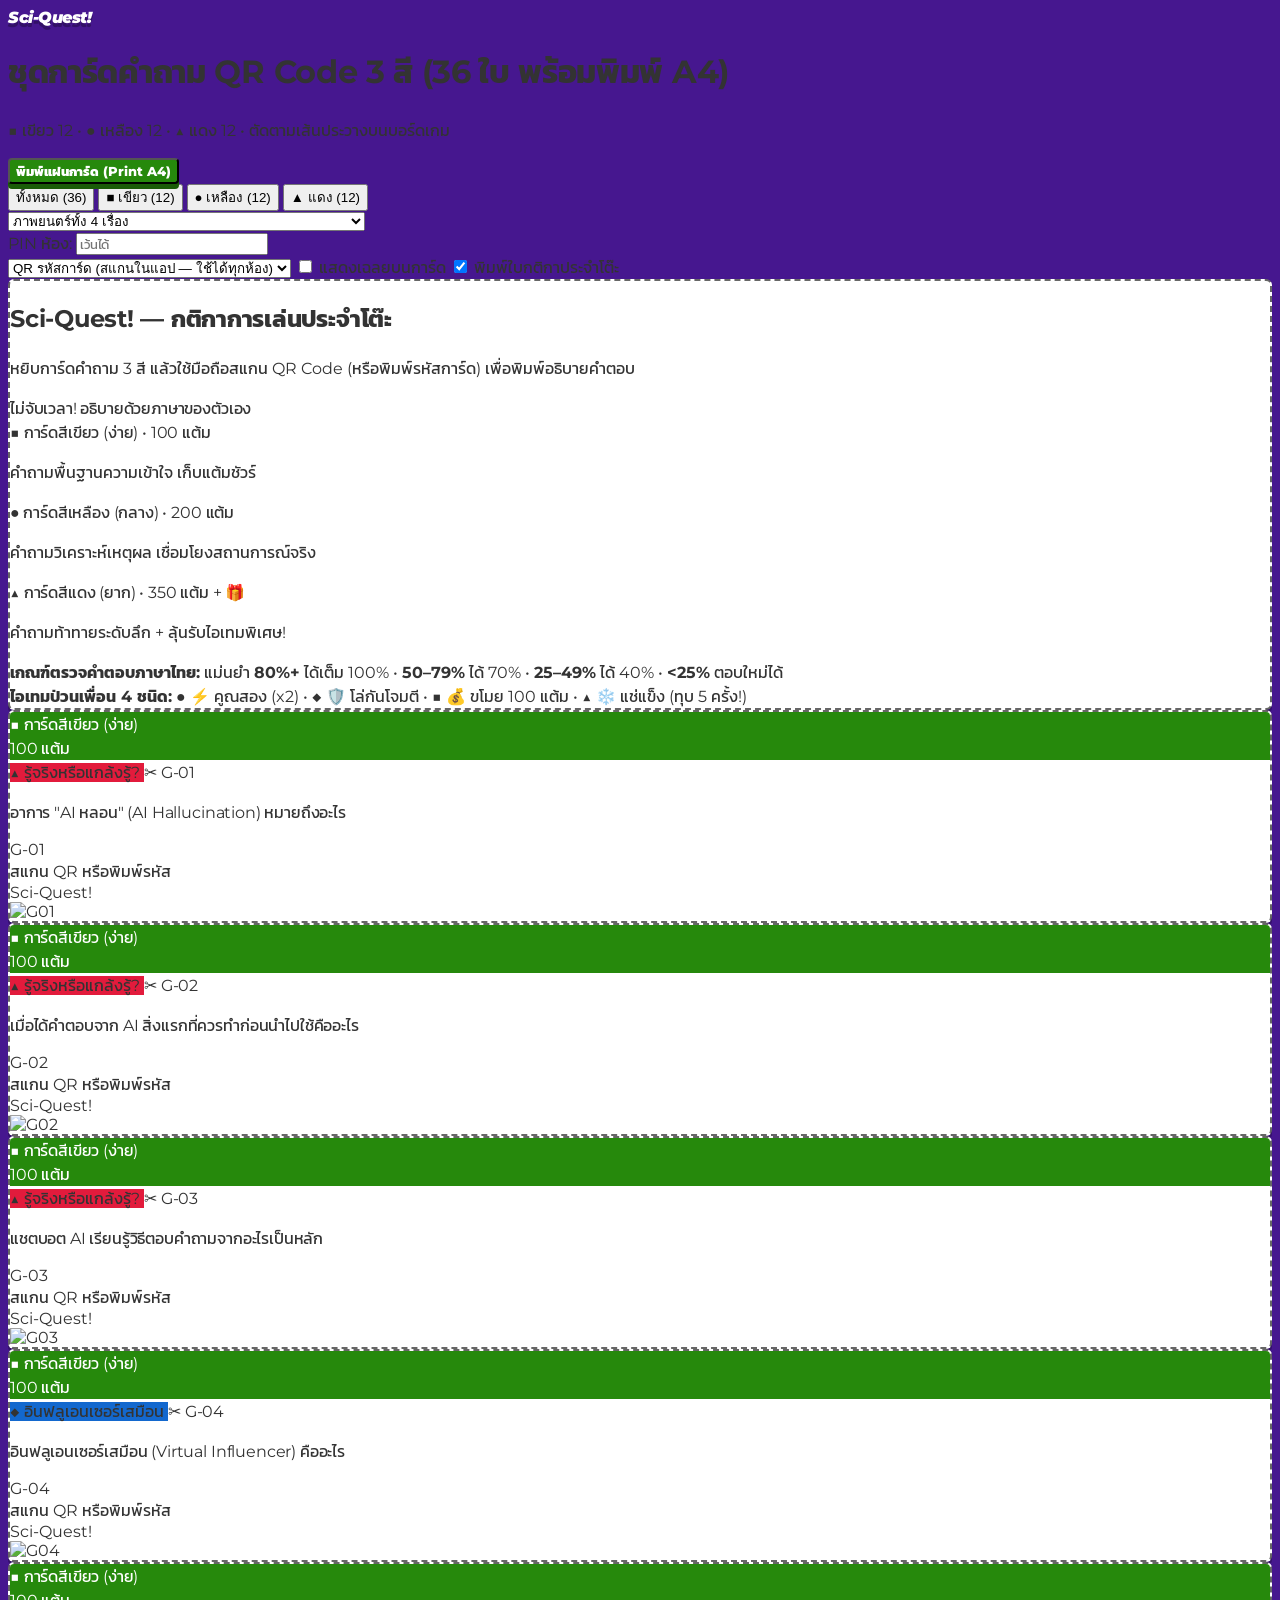
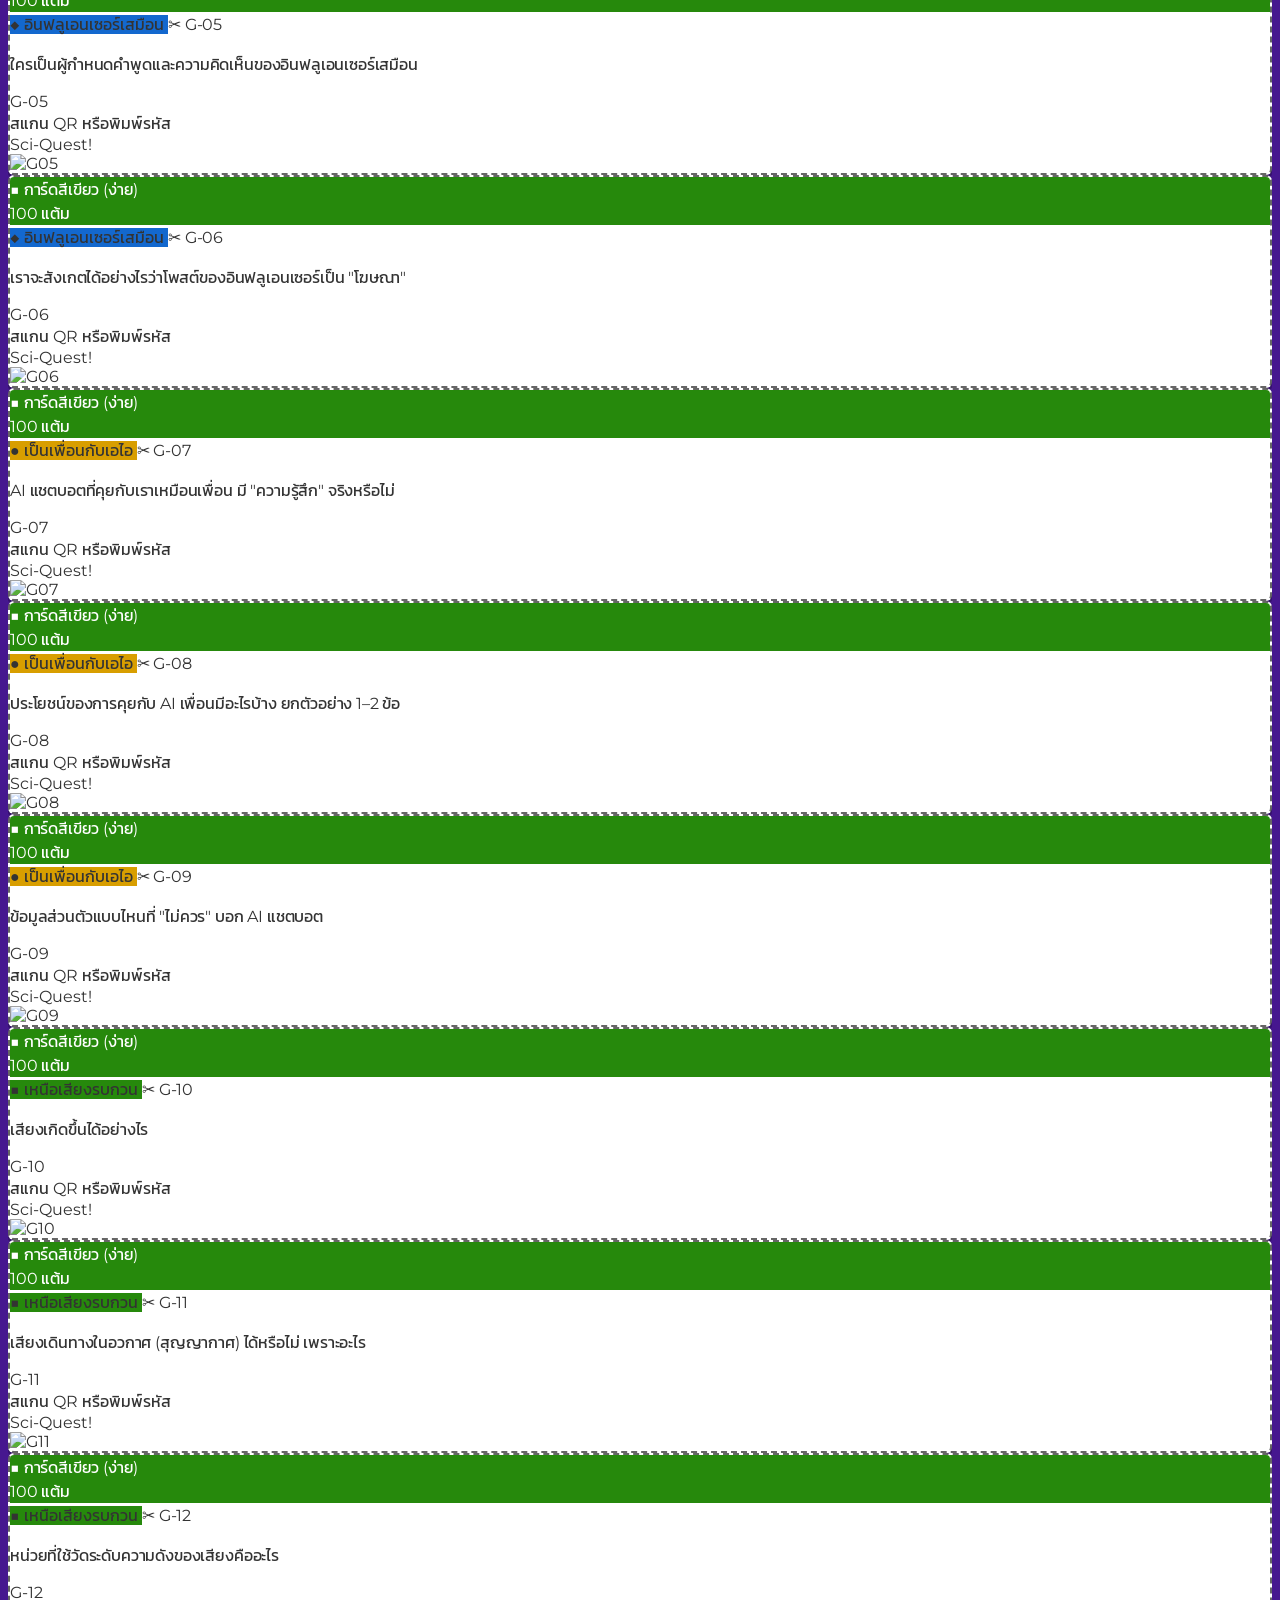
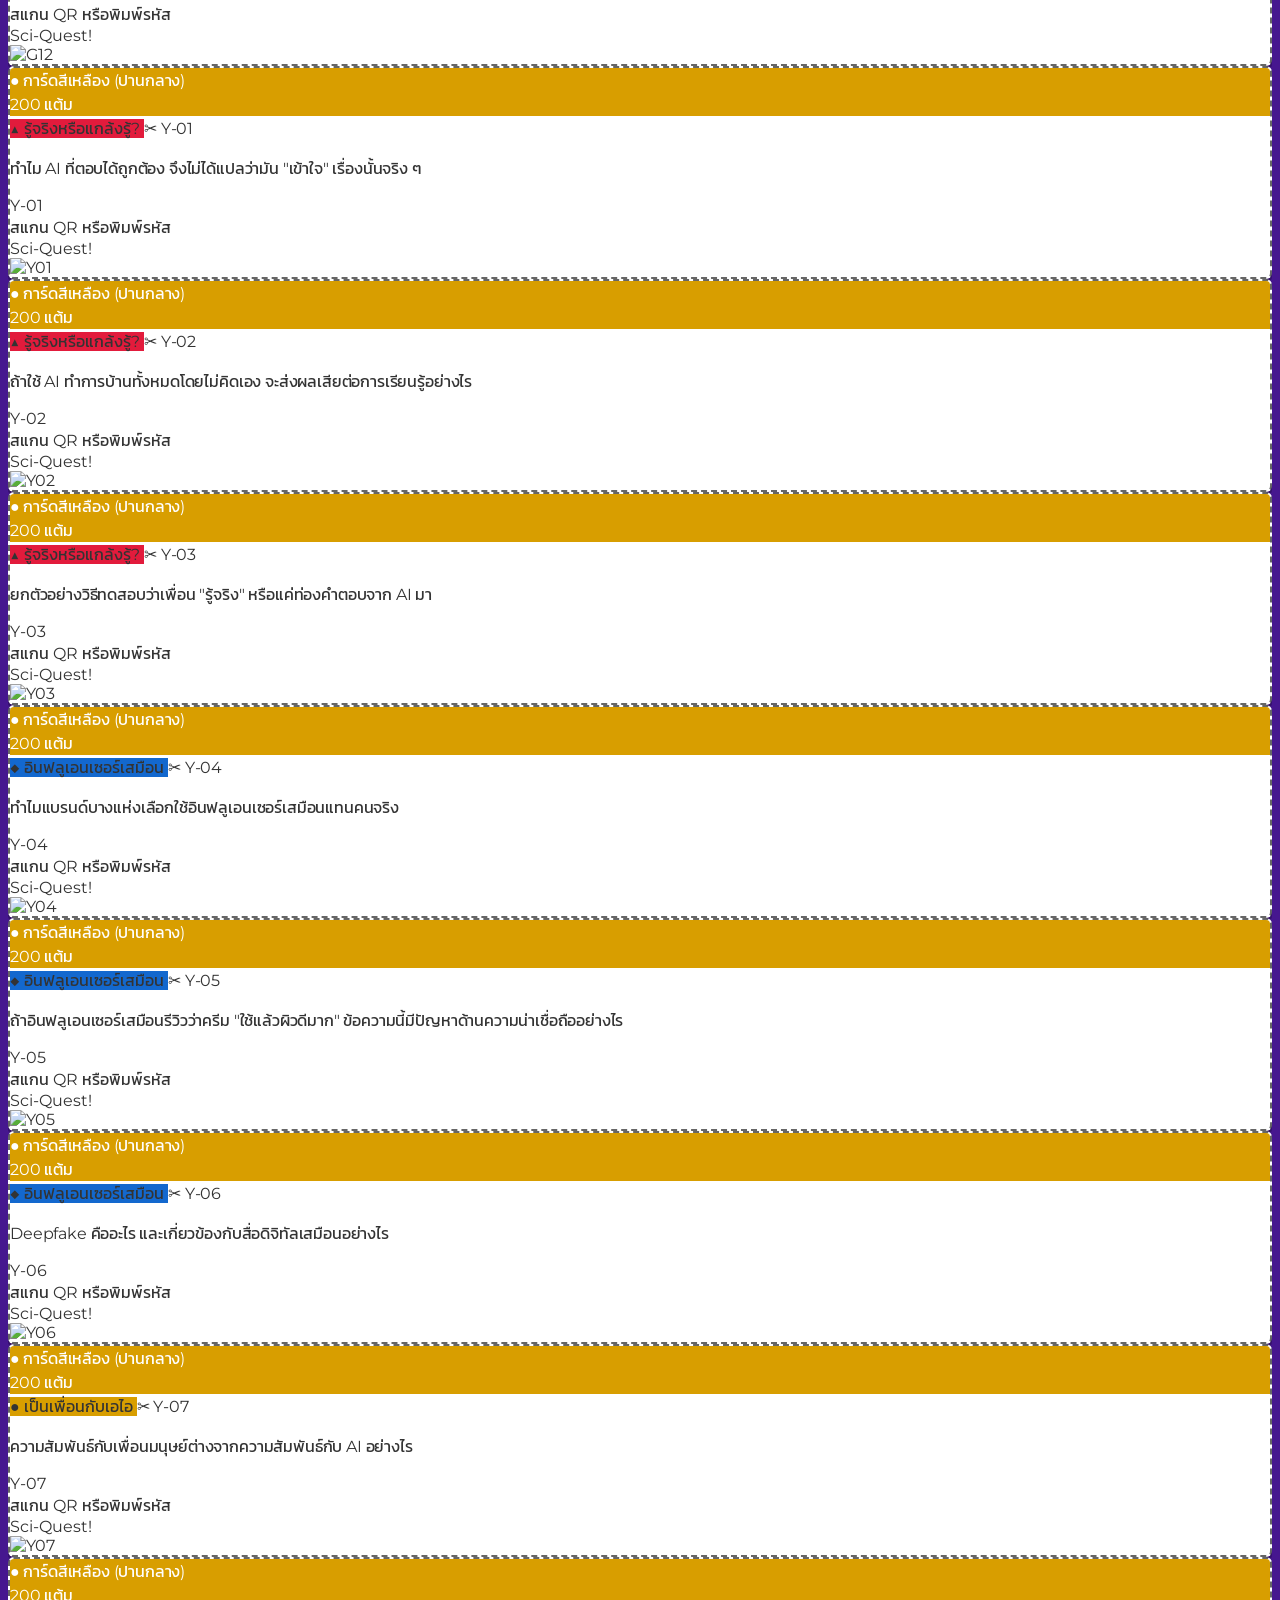
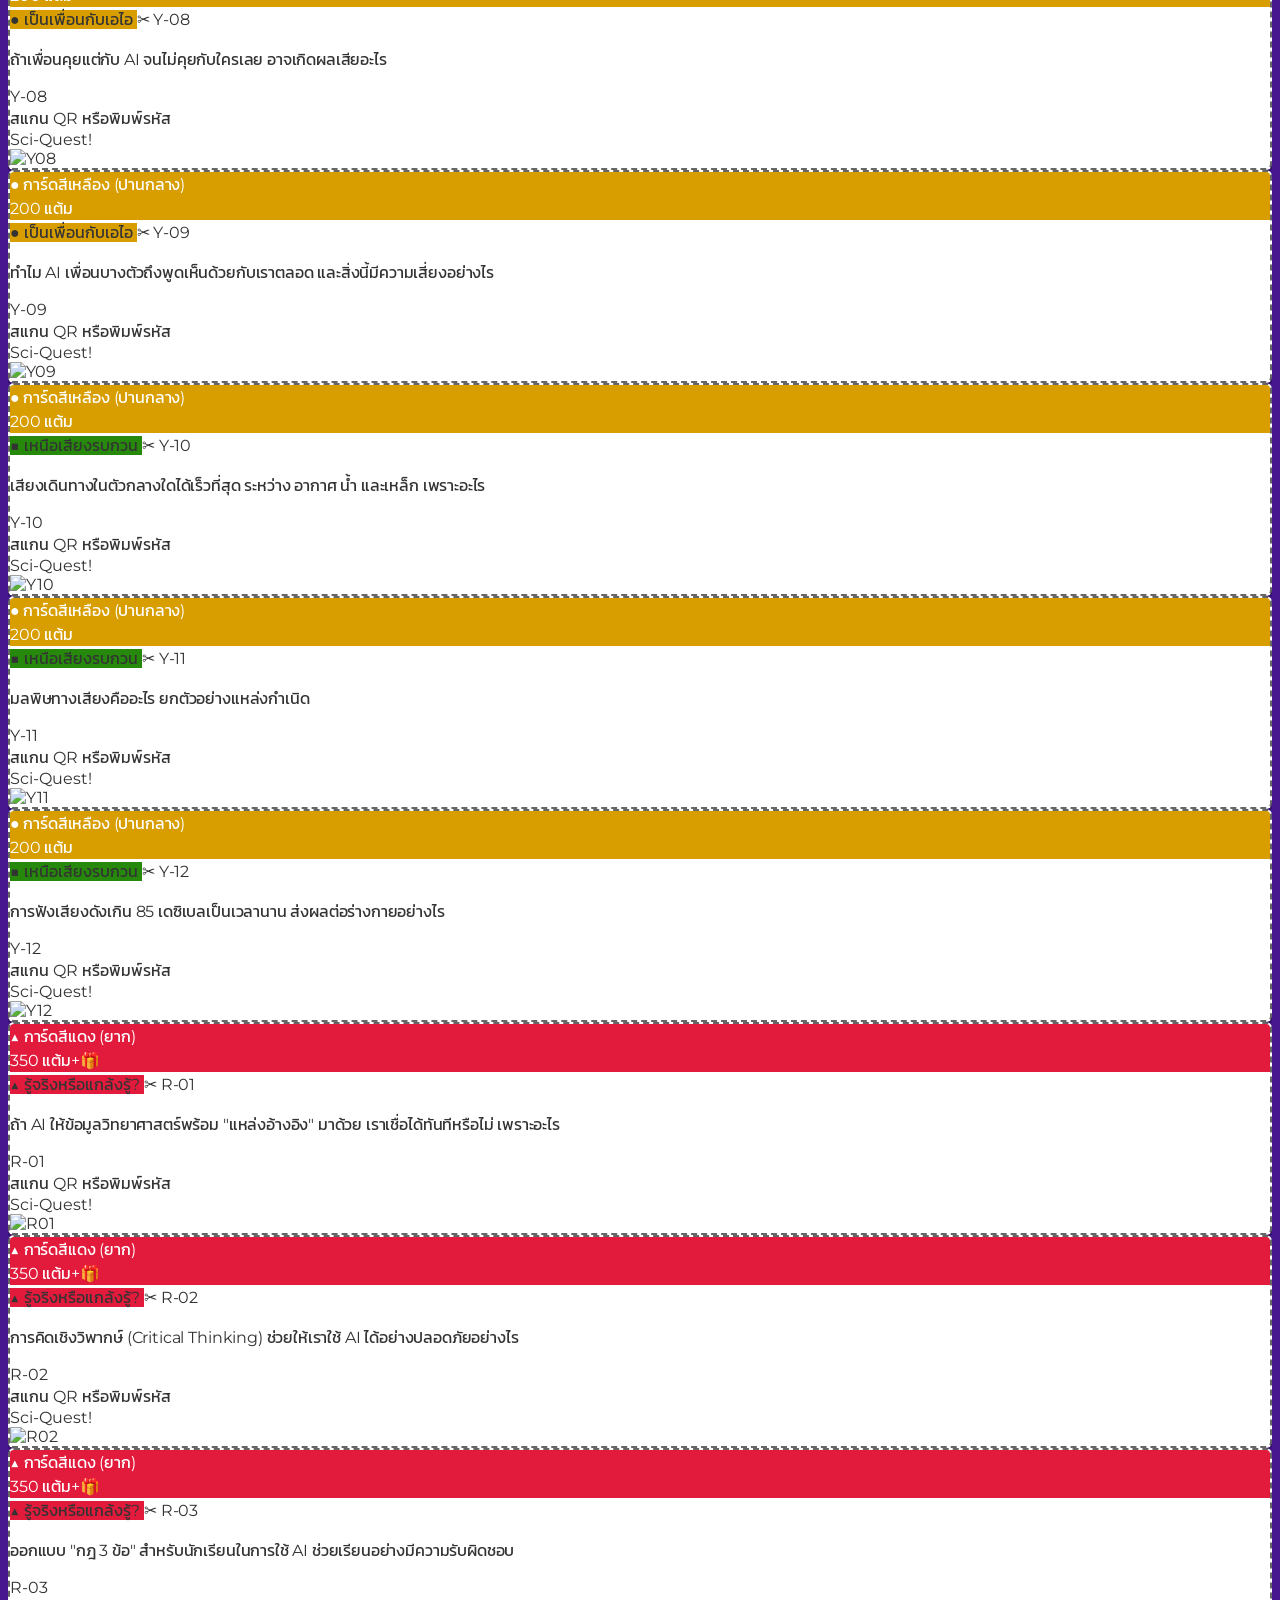
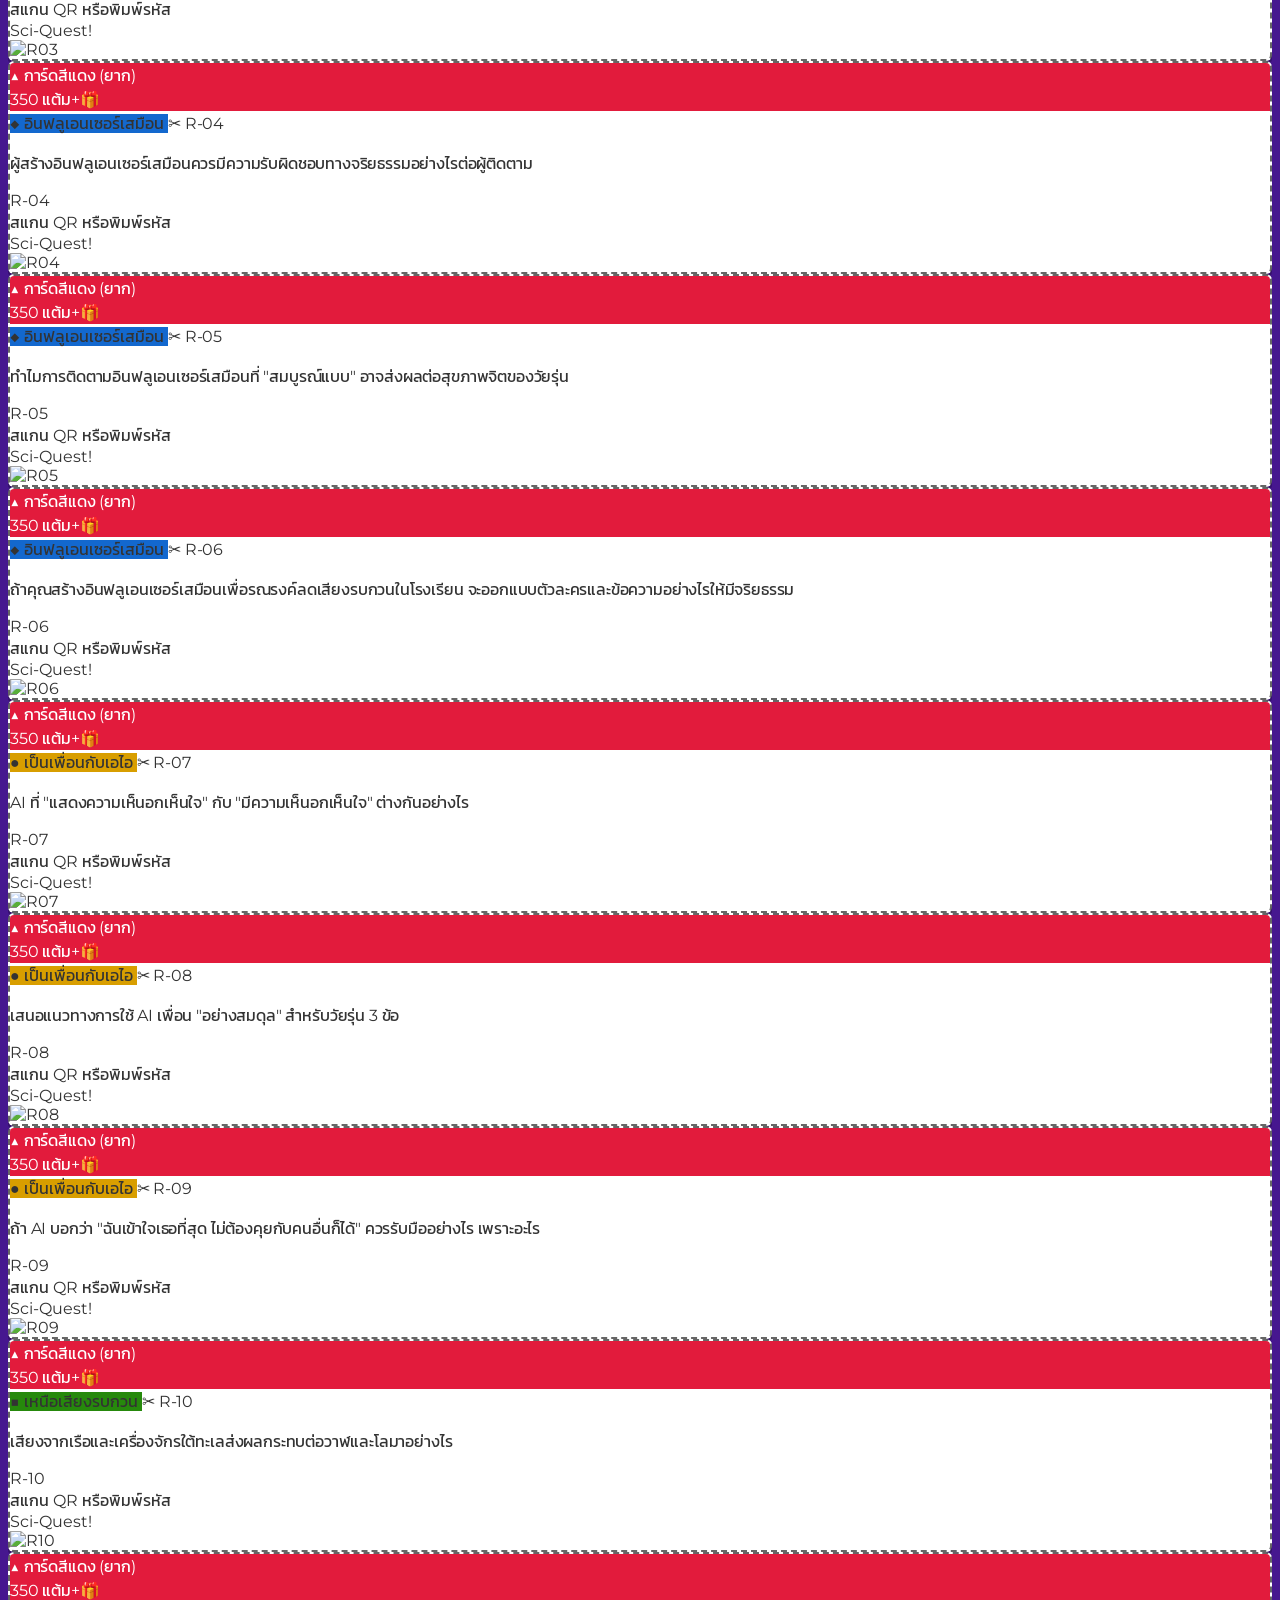
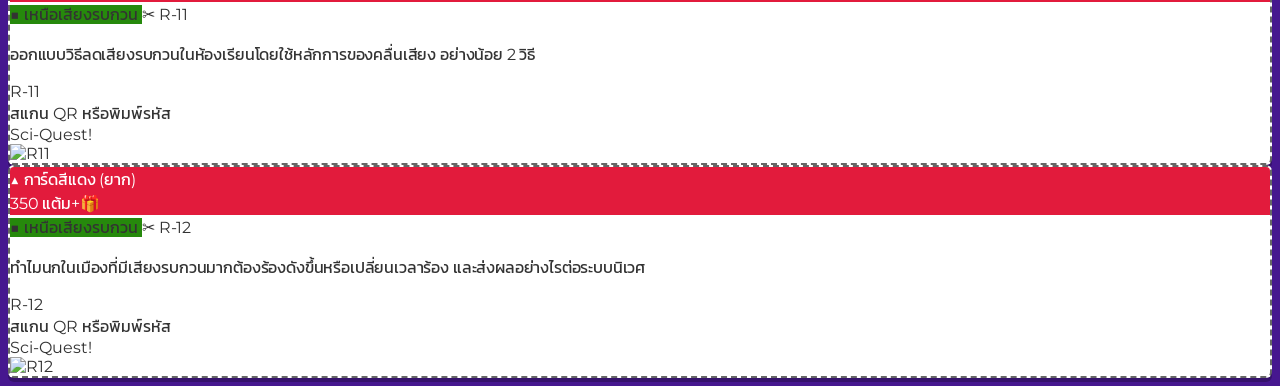
==== cards.html @ 7feae5cf "Initial commit: Sci-Quest Arena (Kahoot-style hybrid science game)" ====
<!DOCTYPE html>
<html lang="th">
<head>
  <meta charset="UTF-8" />
  <meta name="viewport" content="width=device-width, initial-scale=1.0" />
  <title>พิมพ์การ์ด QR 3 สี — Sci-Quest! (Kahoot Mode)</title>
  <link rel="preconnect" href="https://fonts.googleapis.com" />
  <link rel="preconnect" href="https://fonts.gstatic.com" crossorigin />
  <link href="https://fonts.googleapis.com/css2?family=Kanit:wght@500;600;700;800&family=Montserrat:ital,wght@0,700;0,800;0,900;1,900&display=swap" rel="stylesheet" />
  <script src="https://cdn.tailwindcss.com"></script>
  <script src="https://unpkg.com/lucide@latest"></script>
  <script src="https://cdn.jsdelivr.net/npm/qrcode-generator@1.4.4/qrcode.min.js"></script>
  <link rel="stylesheet" href="css/style.css" />
  <style>
    body { background: #46178f; color: #333333; }
    .cut-card {
      background: #ffffff;
      border: 2px dashed #666666;
      border-radius: 6px;
      break-inside: avoid;
      page-break-inside: avoid;
      overflow: hidden;
      display: flex;
      flex-direction: column;
      justify-content: space-between;
      box-shadow: 0 4px 0 rgba(0,0,0,0.25);
    }
    .qr-box svg { width: 100%; height: 100%; display: block; }
    @media print {
      @page { size: A4 portrait; margin: 8mm; }
      body { background: #ffffff !important; -webkit-print-color-adjust: exact; print-color-adjust: exact; }
      .no-print { display: none !important; }
      .print-grid {
        display: grid !important;
        grid-template-columns: repeat(3, minmax(0, 1fr)) !important;
        gap: 6mm !important;
        padding: 0 !important;
        max-width: none !important;
      }
      .cut-card { min-height: 82mm; box-shadow: none !important; }
    }
  </style>
</head>
<body class="min-h-screen">
  <!-- แถบควบคุมสไตล์ Kahoot! (ซ่อนตอนสั่งพิมพ์) -->
  <header class="no-print sticky top-0 z-40 bg-[#25076b] text-white shadow-[0_4px_0_rgba(0,0,0,0.3)]">
    <div class="max-w-7xl mx-auto px-4 py-3.5 space-y-3">
      <div class="flex flex-wrap items-center justify-between gap-3">
        <div class="flex items-center gap-3">
          <a href="index.html" class="btn-3d k-btn-dark px-3 py-2 flex items-center justify-center" title="กลับหน้าแรก">
            <i data-lucide="arrow-left" class="w-5 h-5"></i>
          </a>
          <div class="k-logo text-2xl sm:text-3xl">Sci-Quest!</div>
          <div class="hidden sm:block border-l-2 border-white/20 pl-3">
            <h1 class="font-display text-base font-extrabold leading-tight">ชุดการ์ดคำถาม QR Code 3 สี (36 ใบ พร้อมพิมพ์ A4)</h1>
            <p class="text-xs text-white/75">■ เขียว 12 • ● เหลือง 12 • ▲ แดง 12 • ตัดตามเส้นประวางบนบอร์ดเกม</p>
          </div>
        </div>

        <button onclick="window.print()" class="btn-3d k-btn-green px-6 py-2.5 text-base flex items-center gap-2">
          <i data-lucide="printer" class="w-5 h-5"></i>
          <span>พิมพ์แผ่นการ์ด (Print A4)</span>
        </button>
      </div>

      <!-- ตัวกรองและตั้งค่า QR -->
      <div class="flex flex-wrap items-center gap-2 text-xs sm:text-sm">
        <div class="flex items-center gap-1 bg-[#46178f] rounded-[4px] p-1">
          <button data-col="all" class="col-btn px-3 py-1.5 rounded-[3px] font-extrabold bg-white text-[#333]">ทั้งหมด (36)</button>
          <button data-col="green" class="col-btn px-3 py-1.5 rounded-[3px] font-extrabold hover:bg-white/15">■ เขียว (12)</button>
          <button data-col="yellow" class="col-btn px-3 py-1.5 rounded-[3px] font-extrabold hover:bg-white/15">● เหลือง (12)</button>
          <button data-col="red" class="col-btn px-3 py-1.5 rounded-[3px] font-extrabold hover:bg-white/15">▲ แดง (12)</button>
        </div>

        <select id="filmFilter" class="bg-white text-[#333] font-extrabold rounded-[4px] px-3 py-2 text-xs">
          <option value="all">ภาพยนตร์ทั้ง 4 เรื่อง</option>
        </select>

        <div class="flex items-center gap-1.5 bg-[#46178f] rounded-[4px] px-3 py-1.5">
          <label for="qrRoomInput" class="text-xs font-bold text-white whitespace-nowrap">PIN ห้อง:</label>
          <input id="qrRoomInput" type="text" maxlength="6" placeholder="เว้นได้"
            class="w-20 bg-white text-[#333] font-display font-black text-center rounded-[3px] px-2 py-1 text-xs uppercase" />
        </div>

        <select id="qrFormat" class="bg-white text-[#333] font-extrabold rounded-[4px] px-3 py-2 text-xs">
          <option value="code">QR รหัสการ์ด (สแกนในแอป — ใช้ได้ทุกห้อง)</option>
          <option value="url">QR ลิงก์เต็ม (เปิดเว็บตรง)</option>
        </select>

        <label class="flex items-center gap-1.5 bg-[#46178f] rounded-[4px] px-3 py-2 text-xs font-bold cursor-pointer select-none">
          <input id="showAnswerToggle" type="checkbox" class="accent-[#ffa602]" />
          <span>แสดงเฉลยบนการ์ด</span>
        </label>

        <label class="flex items-center gap-1.5 bg-[#46178f] rounded-[4px] px-3 py-2 text-xs font-bold cursor-pointer select-none">
          <input id="showRulesToggle" type="checkbox" checked class="accent-[#ffa602]" />
          <span>พิมพ์ใบกติกาประจำโต๊ะ</span>
        </label>
      </div>
    </div>
  </header>

  <main class="max-w-7xl mx-auto p-4 sm:p-6 space-y-5">
    <!-- ใบกติกาบนโต๊ะ -->
    <section id="rulesSheet" class="cut-card p-5 !border-[#333] bg-white">
      <div class="flex flex-wrap items-center justify-between gap-2 border-b-2 border-neutral-200 pb-3 mb-3">
        <div>
          <h2 class="font-display text-xl font-black text-[#333]">Sci-Quest! — กติกาการเล่นประจำโต๊ะ</h2>
          <p class="text-xs font-semibold text-neutral-500">หยิบการ์ดคำถาม 3 สี แล้วใช้มือถือสแกน QR Code (หรือพิมพ์รหัสการ์ด) เพื่อพิมพ์อธิบายคำตอบ</p>
        </div>
        <span class="px-3 py-1 rounded-[4px] bg-[#333] text-white font-display font-black text-xs">ไม่จับเวลา! อธิบายด้วยภาษาของตัวเอง</span>
      </div>

      <div class="grid sm:grid-cols-3 gap-2.5 text-xs text-white">
        <div class="rounded-[4px] p-3 bg-[#26890c]">
          <div class="font-display font-black text-sm mb-0.5">■ การ์ดสีเขียว (ง่าย) • 100 แต้ม</div>
          <p class="opacity-95">คำถามพื้นฐานความเข้าใจ เก็บแต้มชัวร์</p>
        </div>
        <div class="rounded-[4px] p-3 bg-[#d89e00]">
          <div class="font-display font-black text-sm mb-0.5">● การ์ดสีเหลือง (กลาง) • 200 แต้ม</div>
          <p class="opacity-95">คำถามวิเคราะห์เหตุผล เชื่อมโยงสถานการณ์จริง</p>
        </div>
        <div class="rounded-[4px] p-3 bg-[#e21b3c]">
          <div class="font-display font-black text-sm mb-0.5">▲ การ์ดสีแดง (ยาก) • 350 แต้ม + 🎁</div>
          <p class="opacity-95">คำถามท้าทายระดับลึก + ลุ้นรับไอเทมพิเศษ!</p>
        </div>
      </div>

      <div class="grid sm:grid-cols-2 gap-2.5 mt-2.5 text-xs text-[#333]">
        <div class="rounded-[4px] p-2.5 bg-neutral-100 border border-neutral-300">
          <b>เกณฑ์ตรวจคำตอบภาษาไทย:</b> แม่นยำ <b>80%+</b> ได้เต็ม 100% • <b>50–79%</b> ได้ 70% • <b>25–49%</b> ได้ 40% • <b>&lt;25%</b> ตอบใหม่ได้
        </div>
        <div class="rounded-[4px] p-2.5 bg-neutral-100 border border-neutral-300">
          <b>ไอเทมป่วนเพื่อน 4 ชนิด:</b> ● ⚡ คูณสอง (x2) • ◆ 🛡️ โล่กันโจมตี • ■ 💰 ขโมย 100 แต้ม • ▲ ❄️ แช่แข็ง (ทุบ 5 ครั้ง!)
        </div>
      </div>
    </section>

    <!-- ตารางการ์ด QR Code 36 ใบ -->
    <section id="cardsGrid" class="print-grid grid grid-cols-1 sm:grid-cols-2 lg:grid-cols-3 gap-4"></section>
  </main>

  <script src="js/config.js"></script>
  <script src="js/ui.js"></script>
  <script src="js/questions.js"></script>
  <script>
    const qs = new URLSearchParams(location.search);
    const roomFromUrl = (qs.get('room') || '').toUpperCase().replace(/[^A-Z0-9]/g, '').slice(0, 6);

    const qrRoomInput = document.getElementById('qrRoomInput');
    const qrFormat = document.getElementById('qrFormat');
    const filmFilter = document.getElementById('filmFilter');
    const showAnswerToggle = document.getElementById('showAnswerToggle');
    const showRulesToggle = document.getElementById('showRulesToggle');
    const rulesSheet = document.getElementById('rulesSheet');
    const cardsGrid = document.getElementById('cardsGrid');

    if (roomFromUrl) {
      qrRoomInput.value = roomFromUrl;
      qrFormat.value = 'url';
    }

    Object.entries(FILMS).forEach(([k, f]) => {
      const opt = document.createElement('option');
      opt.value = k;
      opt.textContent = `${f.emoji} ${f.title}`;
      filmFilter.appendChild(opt);
    });

    let activeColor = 'all';

    function makeQrSvg(payload) {
      if (window.qrcode) {
        const qr = qrcode(0, 'M');
        qr.addData(payload);
        qr.make();
        return qr.createSvgTag({ scalable: true, margin: 1 });
      }
      const src = `https://api.qrserver.com/v1/create-qr-code/?size=160x160&data=${encodeURIComponent(payload)}`;
      return `<img src="${src}" alt="${esc(payload)}" class="w-full h-full object-contain" />`;
    }

    function qrPayloadFor(cardId) {
      if (qrFormat.value === 'url') {
        const r = qrRoomInput.value.trim().toUpperCase().replace(/[^A-Z0-9]/g, '');
        const p = new URLSearchParams();
        if (r) p.set('room', r);
        p.set('card', cardId);
        return `${baseUrl()}player.html?${p.toString()}`;
      }
      return cardId;
    }

    function renderCards() {
      const fVal = filmFilter.value;
      const showAns = showAnswerToggle.checked;
      const list = QUESTIONS.filter(q =>
        (activeColor === 'all' || q.color === activeColor) &&
        (fVal === 'all' || q.film === fVal)
      );

      cardsGrid.innerHTML = list.map(q => {
        const c = COLORS[q.color];
        const f = FILMS[q.film];
        const payload = qrPayloadFor(q.id);
        return `
          <article class="cut-card">
            <div class="px-3.5 py-2.5 flex items-center justify-between gap-2" style="background:${c.bg};color:${c.text}">
              <div class="flex items-center gap-2 font-display font-black text-sm">
                <span class="w-6 h-6 rounded-[3px] bg-black/20 grid place-items-center text-base">${c.shape}</span>
                <span>การ์ด${c.name} (${c.level})</span>
              </div>
              <span class="px-2 py-0.5 rounded-[3px] bg-black/25 font-display font-black text-xs">
                ${c.points} แต้ม${q.color === 'red' ? '+🎁' : ''}
              </span>
            </div>

            <div class="p-3.5 flex-1 flex flex-col justify-between gap-2.5">
              <div>
                <div class="flex items-center justify-between gap-2 mb-1.5">
                  <span class="px-2 py-0.5 rounded-[3px] text-[10px] font-extrabold text-white truncate" style="background:${f.color}">
                    ${f.emoji} ${esc(f.short)}
                  </span>
                  <span class="font-display font-black text-xs text-neutral-400 shrink-0">✂ ${prettyCode(q.id)}</span>
                </div>
                <p class="font-display font-extrabold text-sm text-[#333] leading-snug">${esc(q.q)}</p>
              </div>

              ${showAns ? `<div class="p-2 rounded-[4px] bg-neutral-100 border-l-4 border-[#333] text-[11px] text-[#333] leading-snug"><b>เฉลย:</b> ${esc(q.model)}</div>` : ''}

              <div class="flex items-end justify-between gap-3 pt-2 border-t-2 border-neutral-200">
                <div class="text-[11px] text-neutral-500 leading-tight">
                  <div class="font-black text-[#333] text-lg font-display">${prettyCode(q.id)}</div>
                  <div class="font-bold">สแกน QR หรือพิมพ์รหัส</div>
                  <div class="text-[10px] font-black text-[#46178f] italic">Sci-Quest!</div>
                </div>
                <div class="qr-box w-20 h-20 p-1 rounded-[4px] border-2 border-[#333] bg-white shrink-0">
                  ${makeQrSvg(payload)}
                </div>
              </div>
            </div>
          </article>`;
      }).join('');
    }

    document.querySelectorAll('.col-btn').forEach(btn => {
      btn.addEventListener('click', () => {
        activeColor = btn.dataset.col;
        document.querySelectorAll('.col-btn').forEach(b => {
          b.className = b === btn
            ? 'col-btn px-3 py-1.5 rounded-[3px] font-extrabold bg-white text-[#333]'
            : 'col-btn px-3 py-1.5 rounded-[3px] font-extrabold hover:bg-white/15';
        });
        renderCards();
      });
    });

    [filmFilter, qrRoomInput, qrFormat, showAnswerToggle].forEach(el => {
      el.addEventListener('input', renderCards);
      el.addEventListener('change', renderCards);
    });

    showRulesToggle.addEventListener('change', () => {
      rulesSheet.classList.toggle('hidden', !showRulesToggle.checked);
    });

    renderCards();
    refreshIcons();
  </script>
</body>
</html>
---- css/style.css ----
/* =========================================================
 * Sci-Quest! — Authentic Kahoot! Design System
 * Solid #46178f purple, giant geometric background shapes,
 * chunky flat blocks with hard bottom shadows, zero blur/glass!
 * ========================================================= */
:root {
  --k-purple: #46178f;
  --k-purple-dark: #25076b;
  --k-purple-mid: #33106d;
  --k-red: #e21b3c;
  --k-red-dark: #9c1128;
  --k-blue: #1368ce;
  --k-blue-dark: #0c478f;
  --k-yellow: #d89e00;
  --k-yellow-dark: #9c7200;
  --k-green: #26890c;
  --k-green-dark: #195c07;
  --k-dark: #333333;
  --k-dark-shadow: #1a1a1a;
  --ink: #333333;
}

html, body {
  font-family: 'Montserrat', 'Kanit', 'IBM Plex Sans Thai', sans-serif;
  -webkit-tap-highlight-color: transparent;
  color: #ffffff;
}
.font-display {
  font-family: 'Montserrat', 'Kanit', 'Mitr', sans-serif;
  letter-spacing: -0.01em;
}
.tabular { font-variant-numeric: tabular-nums; }

/* ---------- พื้นหลัง Kahoot! (#46178f + รูปทรงเรขาคณิตยักษ์) ---------- */
.bg-arena {
  background-color: var(--k-purple);
  color: #ffffff;
  position: relative;
  overflow-x: hidden;
}
/* สี่เหลี่ยมข้าวหลามตัดมุมซ้ายบน */
.bg-arena::before {
  content: '';
  position: fixed;
  top: -18vmin;
  left: -18vmin;
  width: 62vmin;
  height: 62vmin;
  background: rgba(0, 0, 0, 0.14);
  transform: rotate(45deg);
  pointer-events: none;
  z-index: 0;
}
/* วงกลมยักษ์มุมขวาล่าง */
.bg-arena::after {
  content: '';
  position: fixed;
  bottom: -22vmin;
  right: -18vmin;
  width: 68vmin;
  height: 68vmin;
  border-radius: 9999px;
  background: rgba(0, 0, 0, 0.14);
  pointer-events: none;
  z-index: 0;
}

/* ---------- โลโก้สไตล์ Kahoot! ---------- */
.k-logo {
  font-family: 'Montserrat', 'Kanit', sans-serif;
  font-weight: 900;
  font-style: italic;
  letter-spacing: -0.03em;
  color: #ffffff;
  text-shadow: 0 4px 0 rgba(0, 0, 0, 0.28);
  user-select: none;
}

/* ---------- กล่องสีขาวและกล่องสีทึบสไตล์ Kahoot! ---------- */
.card-3d, .k-box {
  background: #ffffff;
  color: #333333;
  border-radius: 6px;
  box-shadow: 0 5px 0 rgba(0, 0, 0, 0.25);
}
.glass, .k-panel {
  background: var(--k-purple-dark);
  border: 0;
  border-radius: 6px;
  box-shadow: 0 5px 0 rgba(0, 0, 0, 0.28);
}
.glass-strong, .k-panel-strong {
  background: #25076b;
  border: 0;
  border-radius: 6px;
  box-shadow: 0 5px 0 rgba(0, 0, 0, 0.32);
}

/* ---------- ปุ่มบล็อก Kahoot! (ขอบล่างทึบ กดยุบจริง) ---------- */
.btn-3d {
  position: relative;
  border-radius: 4px;
  font-family: 'Montserrat', 'Kanit', sans-serif;
  font-weight: 800;
  box-shadow: 0 5px 0 rgba(0, 0, 0, 0.32);
  transition: transform 0.06s ease, box-shadow 0.06s ease, filter 0.1s;
  user-select: none;
  cursor: pointer;
}
.btn-3d:hover { filter: brightness(1.06); }
.btn-3d:active {
  transform: translateY(4px);
  box-shadow: 0 1px 0 rgba(0, 0, 0, 0.32);
}
.btn-3d:disabled { opacity: 0.45; pointer-events: none; }

/* สีบล็อกมาตรฐาน 4 สีของ Kahoot + ปุ่มดำ */
.k-btn-dark   { background: #333333; color: #ffffff; box-shadow: 0 5px 0 #141414; }
.k-btn-red    { background: var(--k-red); color: #ffffff; box-shadow: 0 5px 0 var(--k-red-dark); }
.k-btn-blue   { background: var(--k-blue); color: #ffffff; box-shadow: 0 5px 0 var(--k-blue-dark); }
.k-btn-yellow { background: var(--k-yellow); color: #ffffff; box-shadow: 0 5px 0 var(--k-yellow-dark); }
.k-btn-green  { background: var(--k-green); color: #ffffff; box-shadow: 0 5px 0 var(--k-green-dark); }
.k-btn-white  { background: #ffffff; color: #333333; box-shadow: 0 5px 0 #b5b5b5; }

/* ---------- ช่องกรอกข้อมูลสไตล์ kahoot.it ---------- */
.input-big {
  width: 100%;
  border-radius: 4px;
  border: 2px solid #cccccc;
  background: #ffffff;
  color: #333333;
  font-weight: 700;
  padding: 0.75rem 0.9rem;
  outline: none;
  transition: border-color 0.12s;
}
.input-big:focus {
  border-color: #333333;
}
.input-big::placeholder {
  color: #999999;
  font-weight: 600;
}

/* ---------- สัญลักษณ์เรขาคณิต ▲ ◆ ● ■ ---------- */
.k-shape {
  display: inline-grid;
  place-items: center;
  font-size: 1.15em;
  line-height: 1;
  font-weight: 900;
}

/* ---------- อวตาร ---------- */
.avatar {
  border-radius: 6px;
  display: grid;
  place-items: center;
  flex-shrink: 0;
  box-shadow: 0 3px 0 rgba(0, 0, 0, 0.25);
  line-height: 1;
}
.av-btn {
  aspect-ratio: 1;
  border-radius: 6px;
  font-size: 2rem;
  display: grid;
  place-items: center;
  border: 3px solid transparent;
  transition: transform 0.1s;
  box-shadow: 0 4px 0 rgba(0, 0, 0, 0.22);
}
.av-btn:active { transform: translateY(3px); }
.av-btn.selected {
  border-color: #333333;
  outline: 3px solid #ffa602;
  transform: scale(1.06);
}

/* ---------- แอนิเมชันกระชับสไตล์เกมโชว์ ---------- */
@keyframes popIn {
  0% { transform: scale(0.8); opacity: 0; }
  75% { transform: scale(1.03); opacity: 1; }
  100% { transform: scale(1); }
}
.pop-in { animation: popIn 0.28s ease-out both; }

@keyframes floaty {
  0%, 100% { transform: translateY(0); }
  50% { transform: translateY(-6px); }
}
.floaty { animation: floaty 2.4s ease-in-out infinite; }

@keyframes shake {
  0%, 100% { transform: translateX(0); }
  20%, 60% { transform: translateX(-8px); }
  40%, 80% { transform: translateX(8px); }
}
.shake { animation: shake 0.35s; }

@keyframes bumpK {
  0% { transform: scale(1); }
  40% { transform: scale(1.28); }
  100% { transform: scale(1); }
}
.bump { animation: bumpK 0.35s ease-out; display: inline-block; }

@keyframes wiggle {
  0%, 100% { transform: rotate(0); }
  25% { transform: rotate(-8deg); }
  75% { transform: rotate(8deg); }
}
.wiggle { animation: wiggle 0.5s ease-in-out infinite; }

@keyframes slideInRight {
  from { transform: translateX(32px); opacity: 0; }
  to { transform: translateX(0); opacity: 1; }
}
.feed-in { animation: slideInRight 0.28s ease-out both; }

@keyframes floatUp {
  0% { transform: translateY(0) scale(0.9); opacity: 0; }
  15% { opacity: 1; transform: translateY(-4px) scale(1.1); }
  100% { transform: translateY(-40px) scale(1); opacity: 0; }
}
.plus-bubble {
  position: absolute;
  right: 110px;
  top: 12px;
  font-weight: 900;
  font-size: 1.4rem;
  pointer-events: none;
  animation: floatUp 1.3s ease-out forwards;
  z-index: 5;
}

@keyframes liveDot { 50% { opacity: 0.25; } }
.live-dot { width: 10px; height: 10px; border-radius: 99px; background: #e21b3c; animation: liveDot 1s infinite; }

/* ---------- Toast ---------- */
#toasts {
  position: fixed;
  top: 14px;
  left: 50%;
  transform: translateX(-50%);
  z-index: 250;
  display: flex;
  flex-direction: column;
  gap: 8px;
  align-items: center;
  width: min(92vw, 440px);
  pointer-events: none;
}
.toast {
  color: #fff;
  padding: 0.7rem 1.2rem;
  border-radius: 4px;
  font-weight: 800;
  box-shadow: 0 4px 0 rgba(0, 0, 0, 0.35);
  text-align: center;
}
.toast-out { opacity: 0; transform: translateY(-8px); transition: all 0.25s; }
.confetti-canvas { position: fixed; inset: 0; pointer-events: none; z-index: 300; }
.x2tag { background: #d89e00; color: #fff; padding: 1px 6px; border-radius: 4px; font-weight: 900; }

/* ---------- Kahoot! Scoreboard Bars ---------- */
.lb-row {
  position: absolute;
  left: 0;
  right: 0;
  border-radius: 6px;
  box-shadow: 0 4px 0 rgba(0, 0, 0, 0.28);
  transition: transform 0.65s cubic-bezier(0.22, 1, 0.36, 1);
  will-change: transform;
}
@keyframes flashUp {
  0% { outline: 4px solid #26890c; }
  100% { outline: 0px solid transparent; }
}
@keyframes flashDown {
  0% { outline: 4px solid #e21b3c; }
  100% { outline: 0px solid transparent; }
}
.flash-up { animation: flashUp 0.8s ease-out; }
.flash-down { animation: flashDown 0.8s ease-out; }

.medal-1 { background: #ffffff !important; border-left: 10px solid #ffa602 !important; }
.medal-2 { background: #ffffff !important; border-left: 10px solid #94a3b8 !important; }
.medal-3 { background: #ffffff !important; border-left: 10px solid #d97706 !important; }

/* ---------- ผลการตรวจคำตอบ ---------- */
.bar-fill { transition: width 0.9s cubic-bezier(0.22, 1, 0.36, 1); }
.kw-chip { padding: 0.25rem 0.65rem; border-radius: 4px; font-weight: 700; font-size: 0.82rem; }

/* ---------- แถบไอเทม 4 สีสไตล์ปุ่มกด Kahoot ---------- */
.item-btn {
  border-radius: 4px;
  transition: transform 0.08s;
}
.item-btn:active { transform: translateY(3px); }
.item-btn.empty { opacity: 0.42; filter: saturate(0.35); }
.item-badge {
  position: absolute;
  top: -6px;
  right: -4px;
  min-width: 24px;
  height: 24px;
  border-radius: 4px;
  background: #333333;
  color: #fff;
  font-weight: 900;
  font-size: 0.8rem;
  display: grid;
  place-items: center;
  border: 2px solid #fff;
  padding: 0 5px;
}

/* ---------- Overlay ---------- */
.overlay {
  position: fixed;
  inset: 0;
  display: flex;
  align-items: center;
  justify-content: center;
  padding: 1rem;
}
.overlay.hidden { display: none; }
.dim { background: rgba(37, 7, 107, 0.92); }

/* ---------- น้ำแข็ง ---------- */
.ice-overlay {
  background: #006b8f;
}
.ice-overlay::before {
  content: '❄ ❅ ❆ ❄ ❅ ❆ ❄ ❅';
  position: absolute;
  inset: 0;
  font-size: 3rem;
  color: rgba(255, 255, 255, 0.18);
  word-spacing: 2rem;
  line-height: 5rem;
  padding: 1rem;
  overflow: hidden;
  pointer-events: none;
}
.crack { position: absolute; inset: 0; width: 100%; height: 100%; pointer-events: none; opacity: 0; transition: opacity 0.12s; }
.crack.on { opacity: 1; }
@keyframes freezeIn { 0% { transform: scale(1.1); opacity: 0; } 100% { transform: scale(1); opacity: 1; } }
.freeze-in { animation: freezeIn 0.25s ease-out both; }
@keyframes shatterOut { to { transform: scale(1.2); opacity: 0; } }
.shatter-out { animation: shatterOut 0.3s ease-in forwards; }
.smash-btn {
  width: 180px;
  height: 180px;
  border-radius: 12px;
  font-size: 4.5rem;
  background: #ffffff;
  color: #006b8f;
  box-shadow: 0 10px 0 #003f54;
  transition: transform 0.05s;
}
.smash-btn:active { transform: translateY(7px); box-shadow: 0 3px 0 #003f54; }

/* ---------- กล่องสุ่ม ---------- */
@keyframes boxShake {
  0%, 100% { transform: rotate(0) scale(1); }
  25% { transform: rotate(-7deg) scale(1.05); }
  75% { transform: rotate(7deg) scale(1.05); }
}
.box-shake { animation: boxShake 0.6s ease-in-out infinite; }
@keyframes boxOpen {
  0% { transform: scale(1); }
  30% { transform: scale(1.25); }
  100% { transform: scale(0); opacity: 0; }
}
.box-open { animation: boxOpen 0.4s ease-in forwards; }

/* ---------- โพเดียมสไตล์ Kahoot! ---------- */
@keyframes rise { from { transform: scaleY(0); } to { transform: scaleY(1); } }
.podium-col {
  transform-origin: bottom;
  animation: rise 0.75s cubic-bezier(0.22, 1, 0.36, 1) both;
  border-radius: 6px 6px 0 0;
  box-shadow: 0 -4px 0 rgba(255, 255, 255, 0.2), inset 0 8px 0 rgba(255, 255, 255, 0.18);
}
@keyframes dropIn {
  0% { transform: translateY(-50px) scale(0.7); opacity: 0; }
  100% { transform: translateY(0) scale(1); opacity: 1; }
}
.drop-in { animation: dropIn 0.55s ease-out both; }

/* ---------- แถบโบนัส ---------- */
.bonus-glow {
  background: #ffa602 !important;
  color: #333333 !important;
  box-shadow: 0 6px 0 #b57400 !important;
}

/* ---------- Scanner ---------- */
#reader video { border-radius: 6px; }
#reader { border: none !important; }

::-webkit-scrollbar { width: 8px; }
::-webkit-scrollbar-thumb { background: rgba(255, 255, 255, 0.3); border-radius: 4px; }
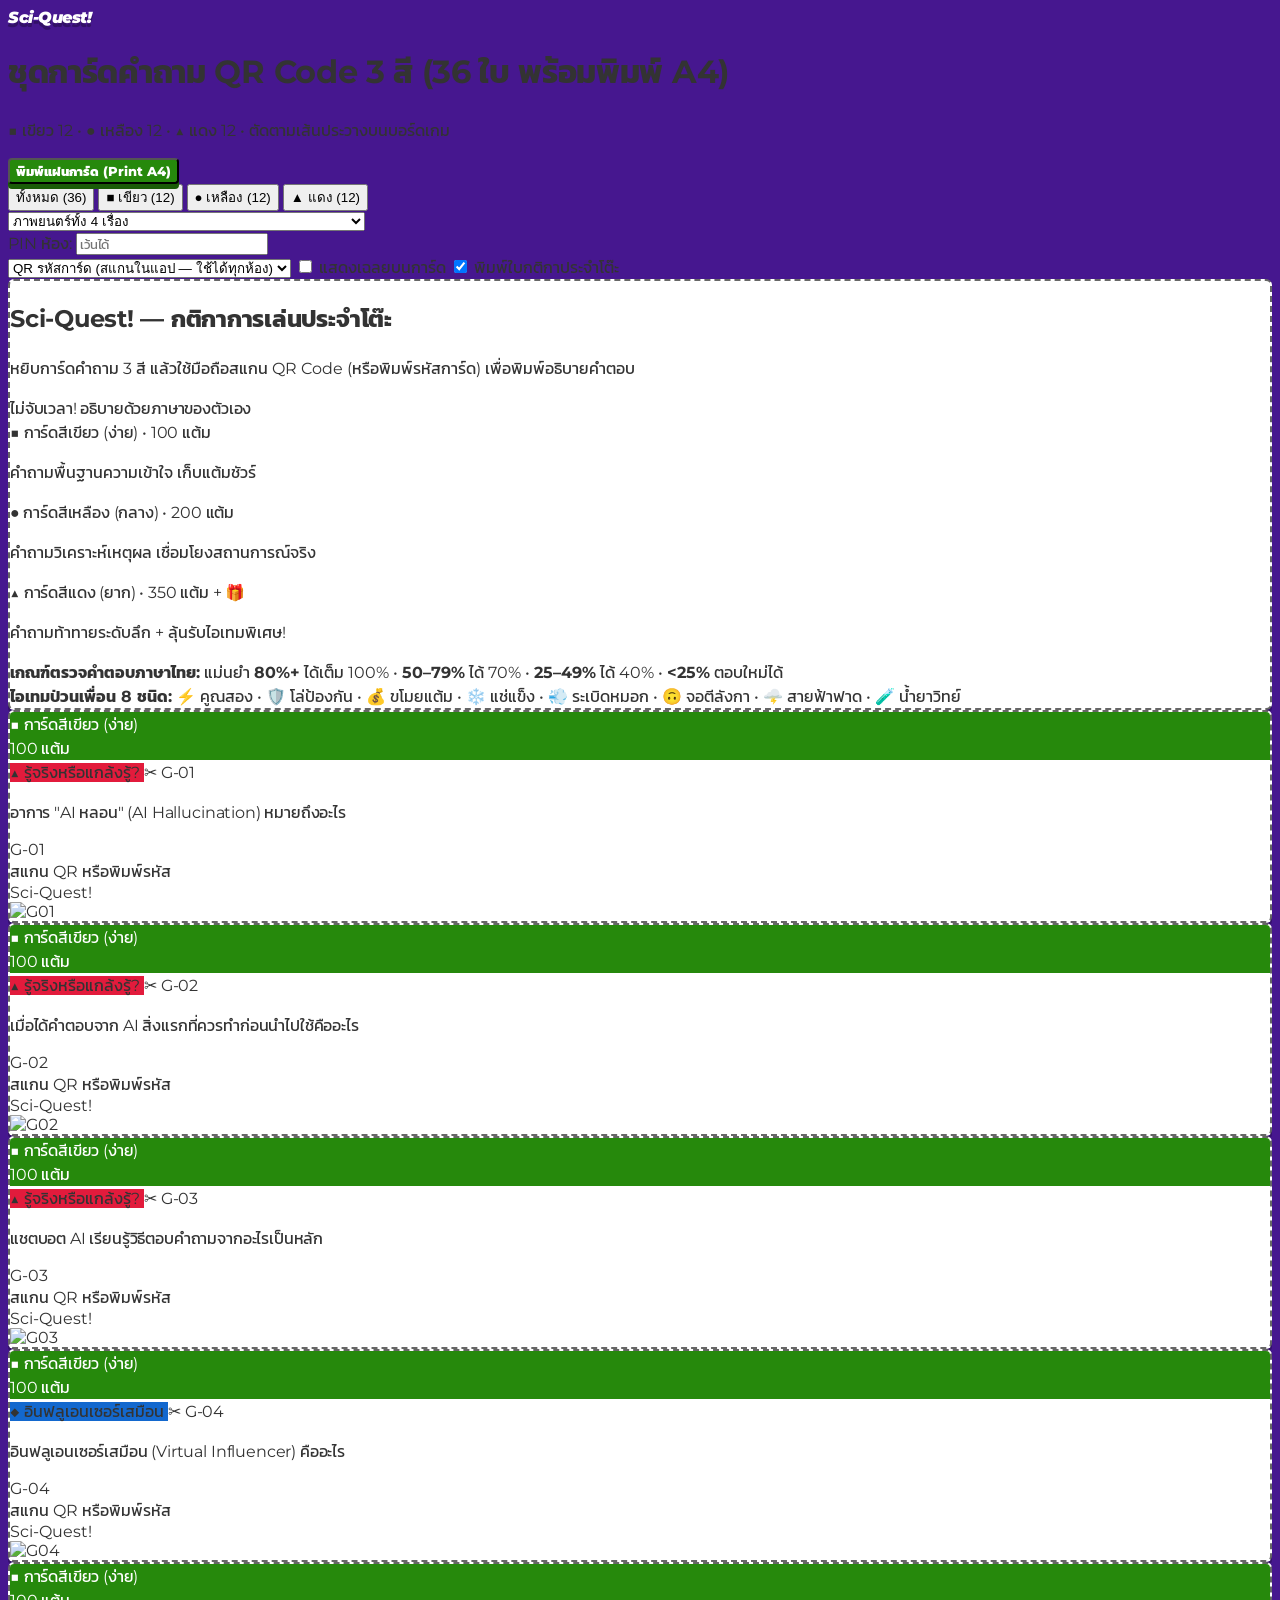
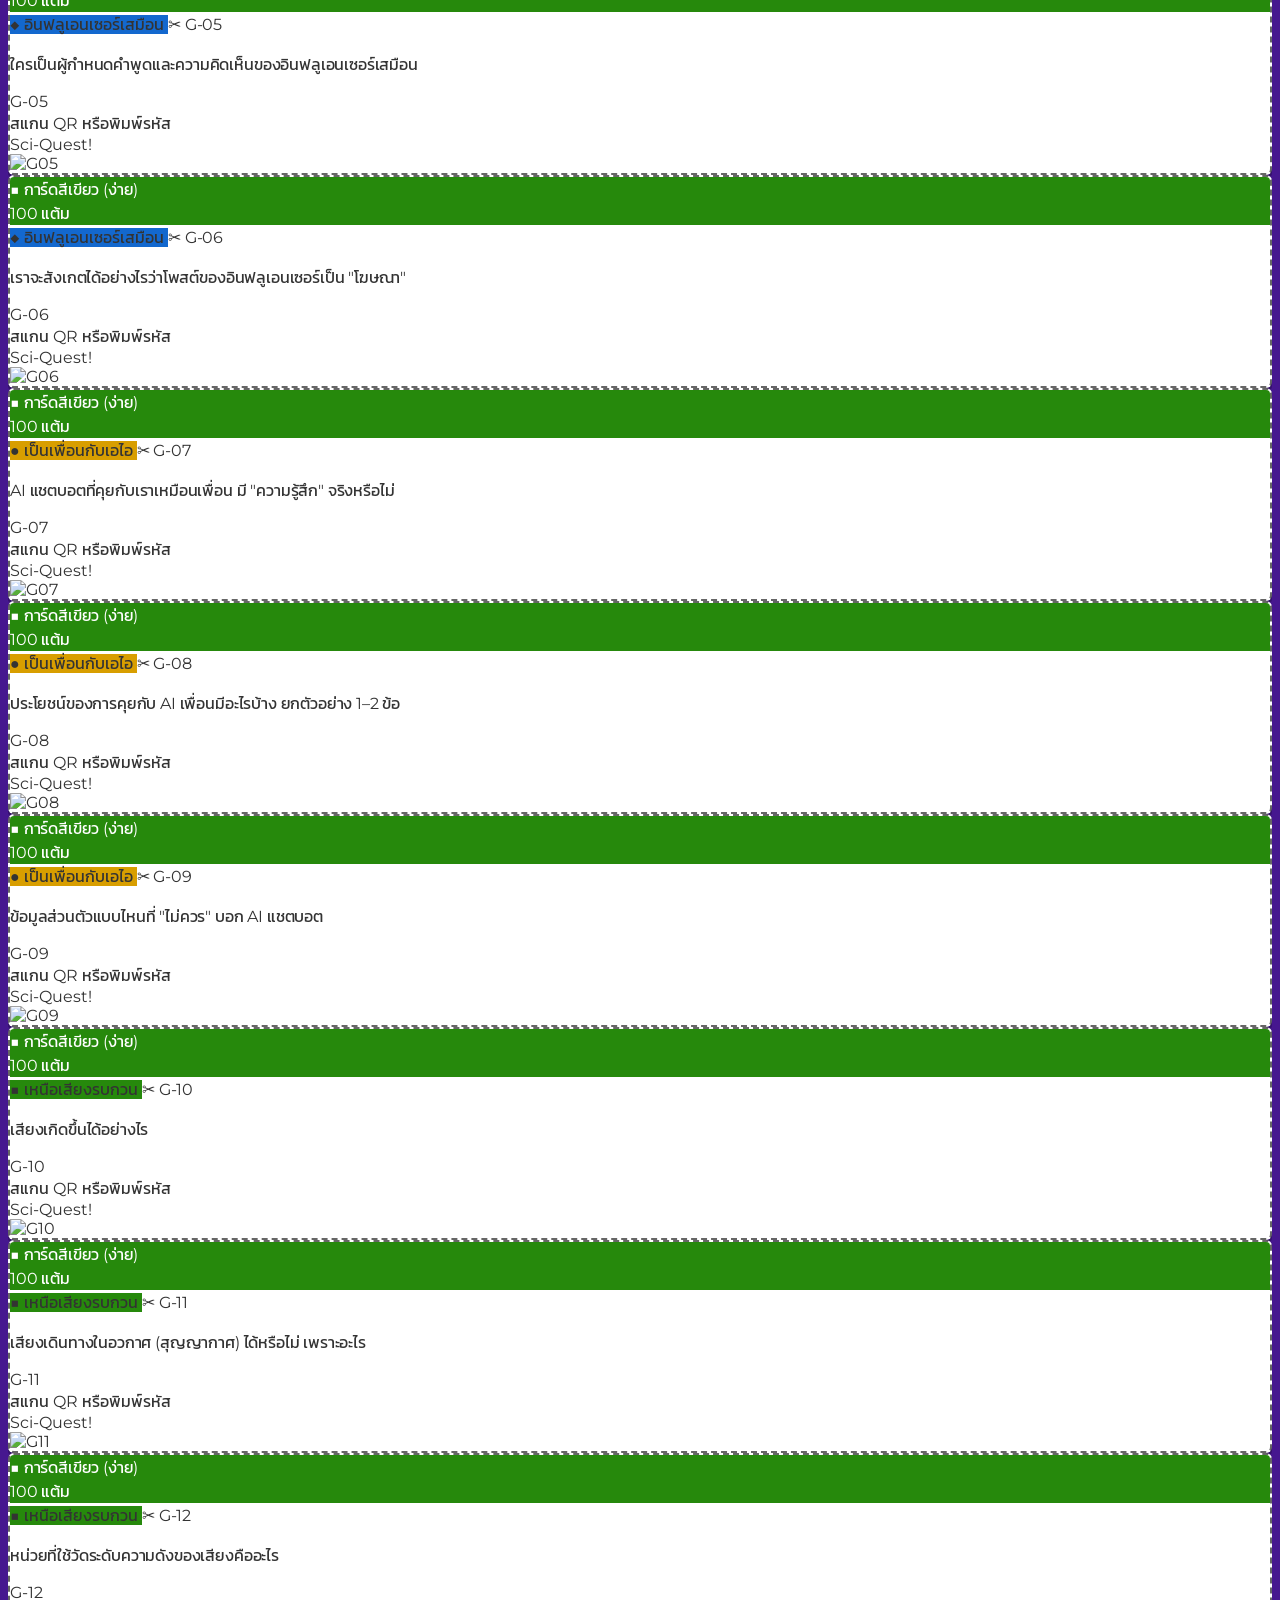
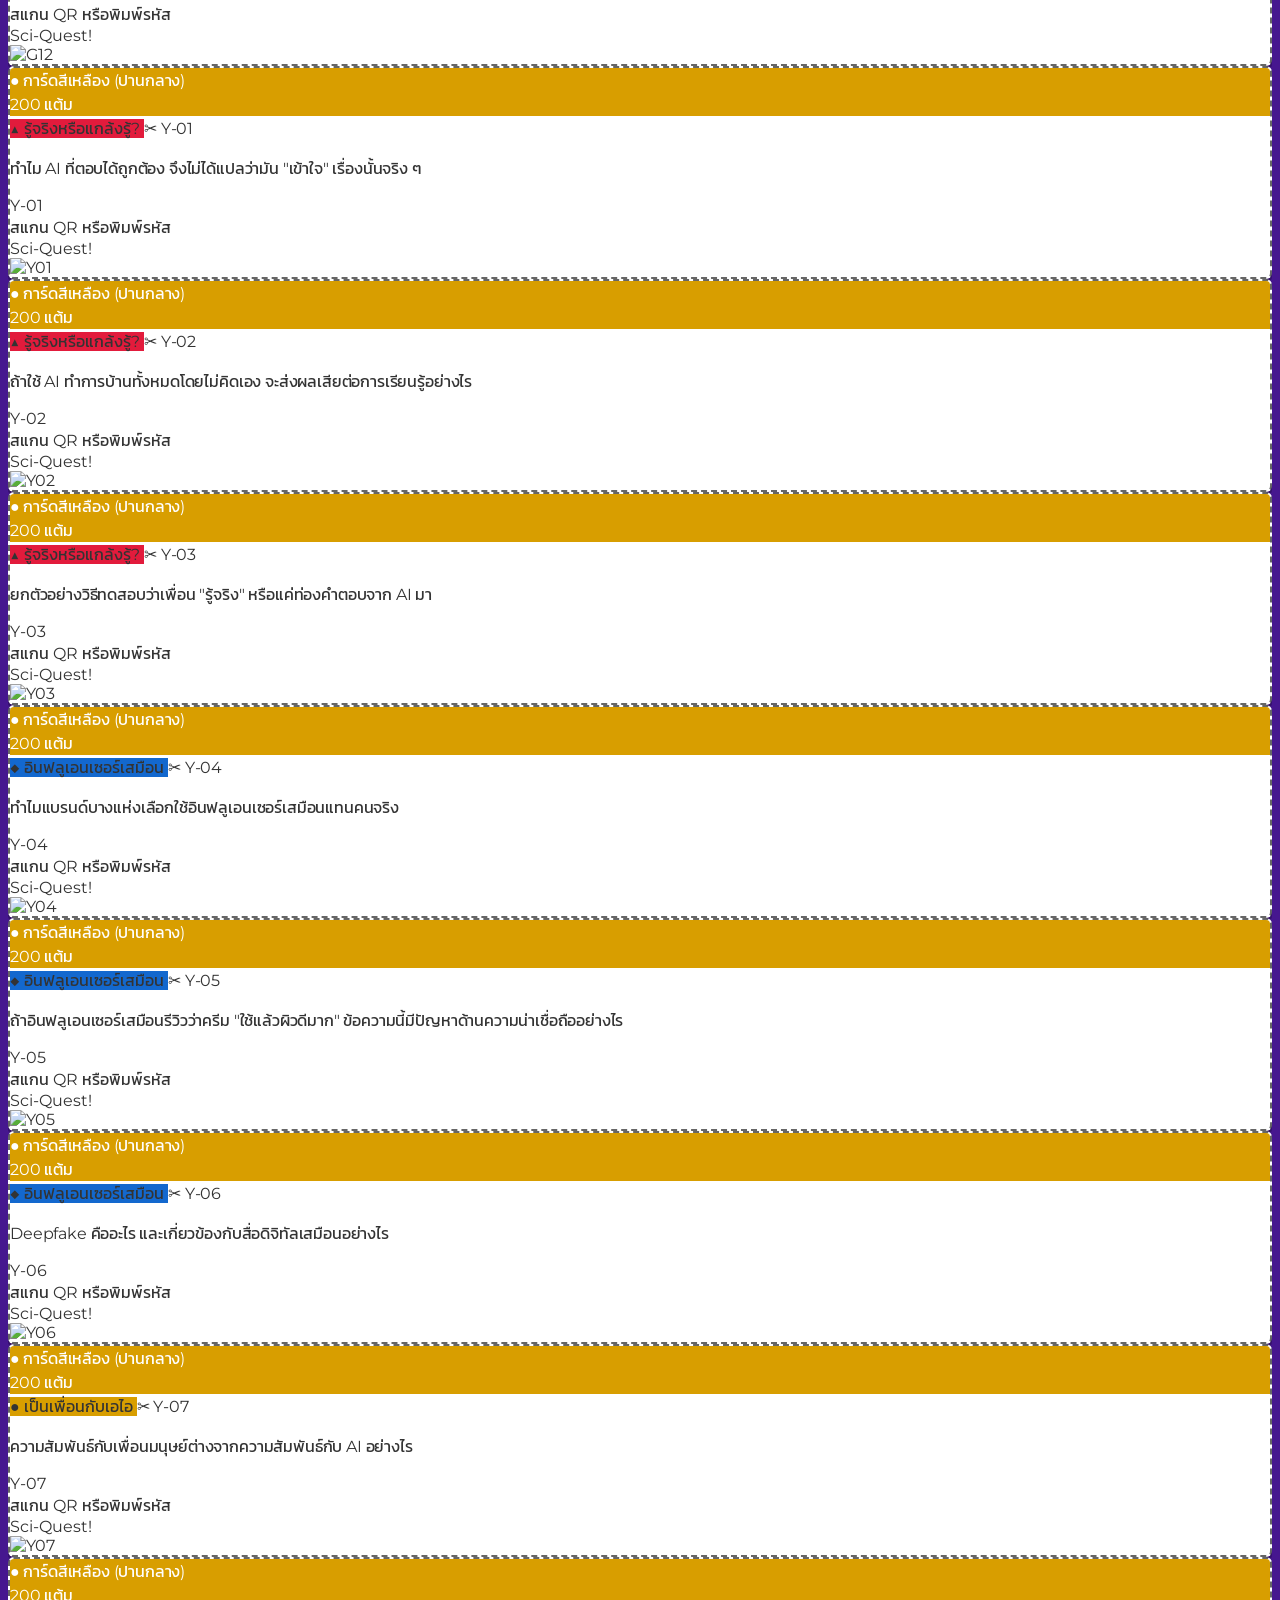
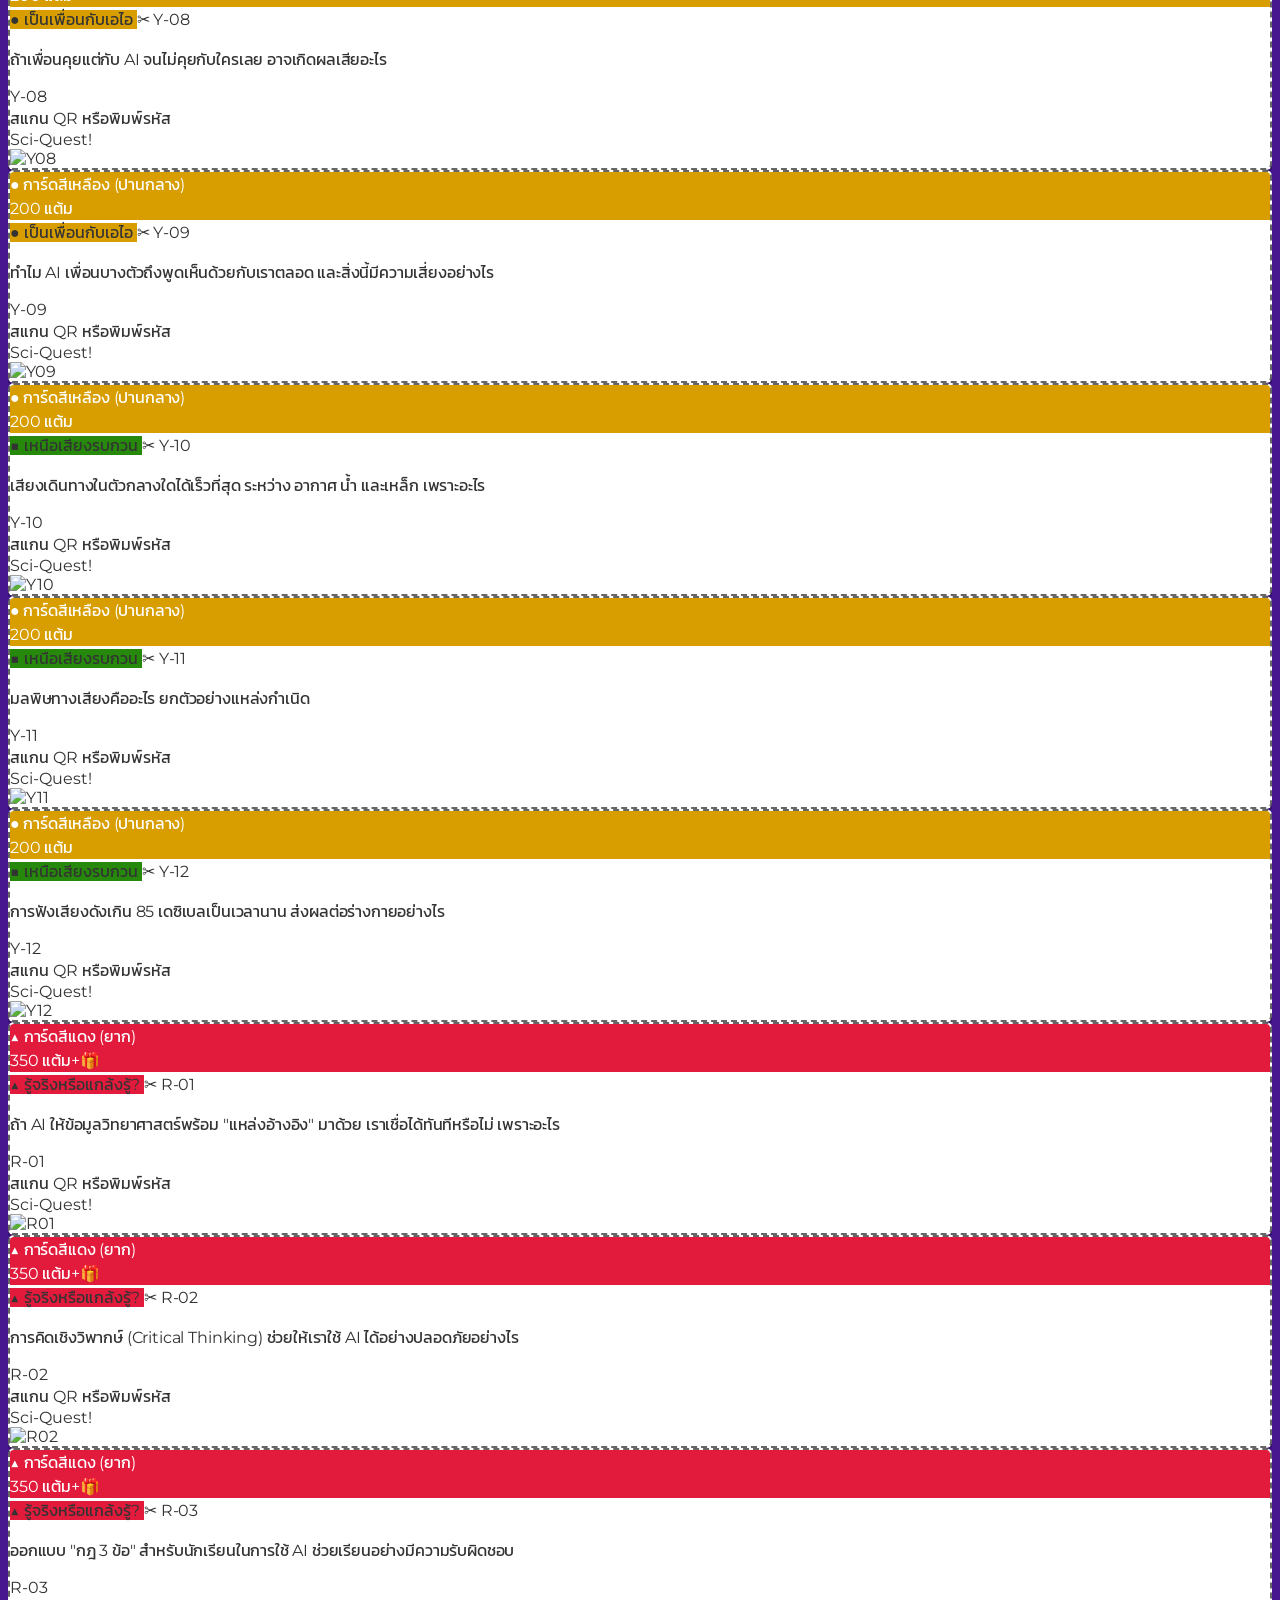
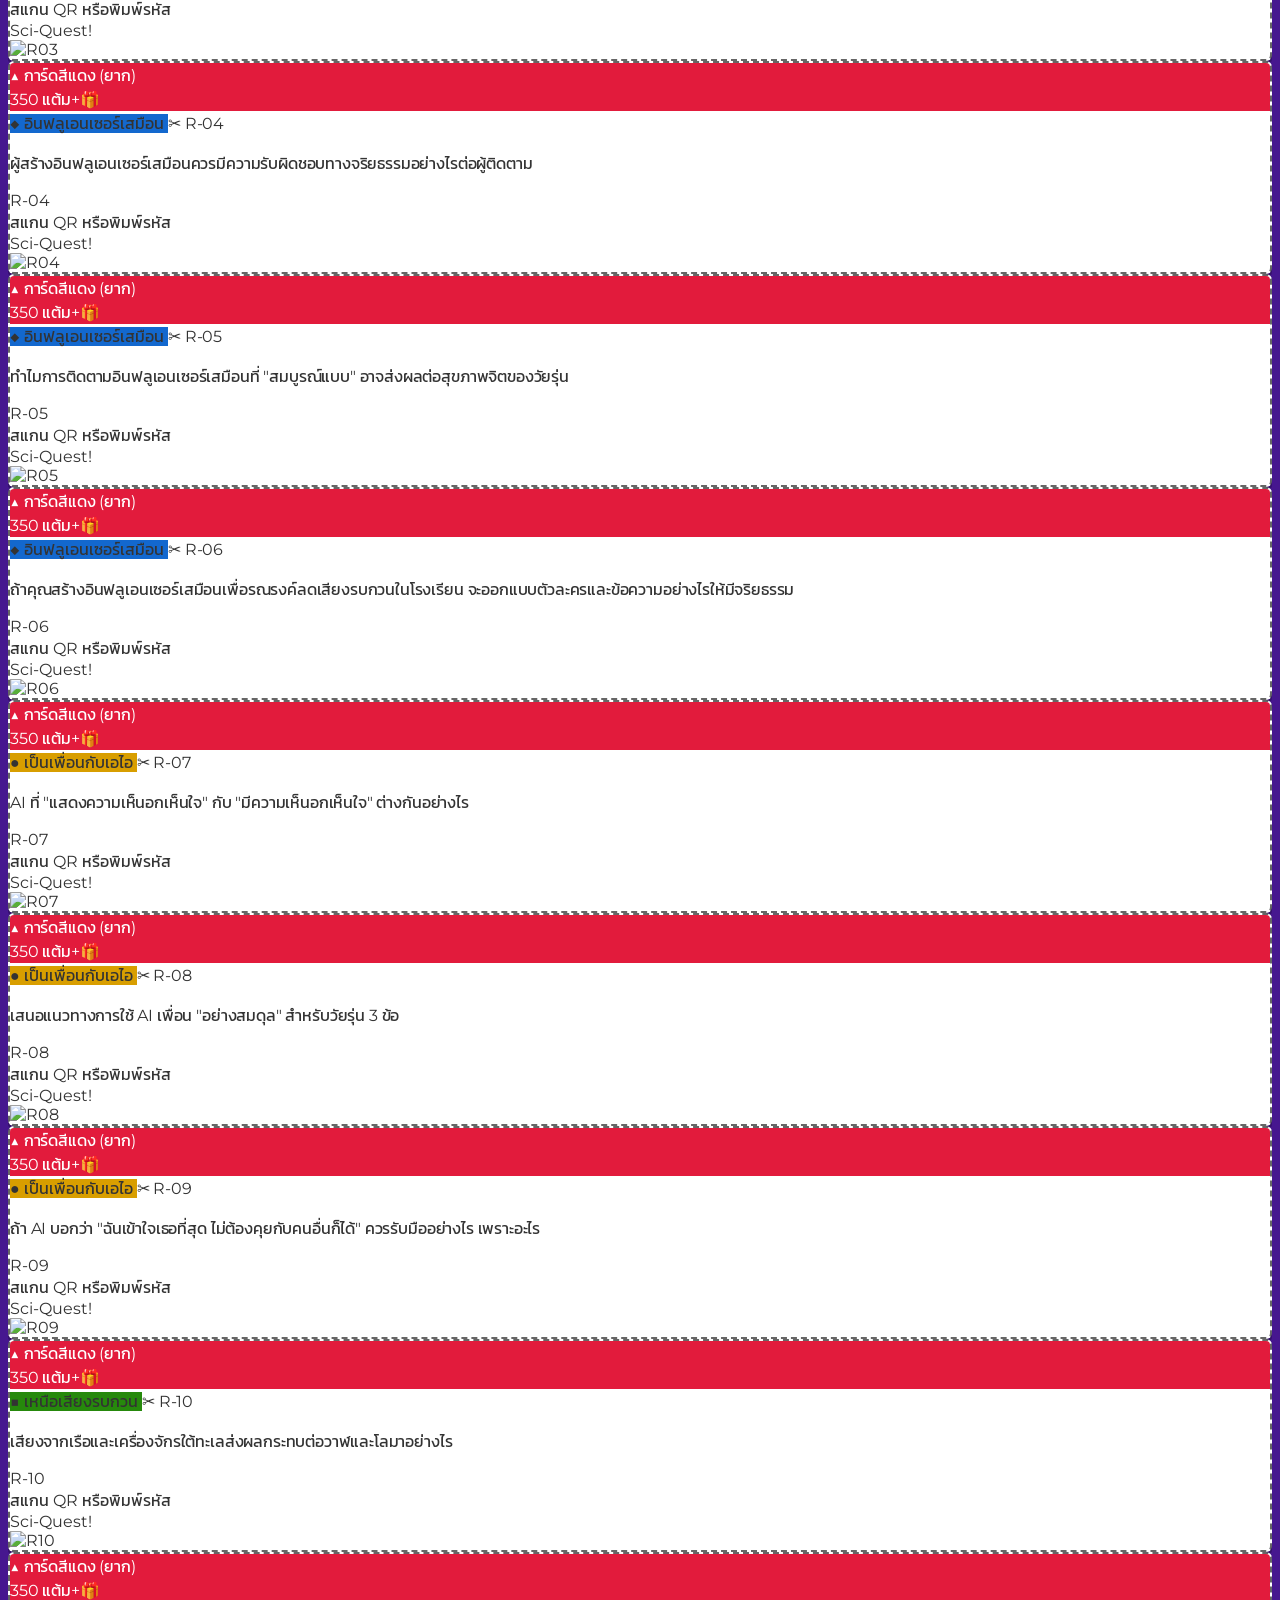
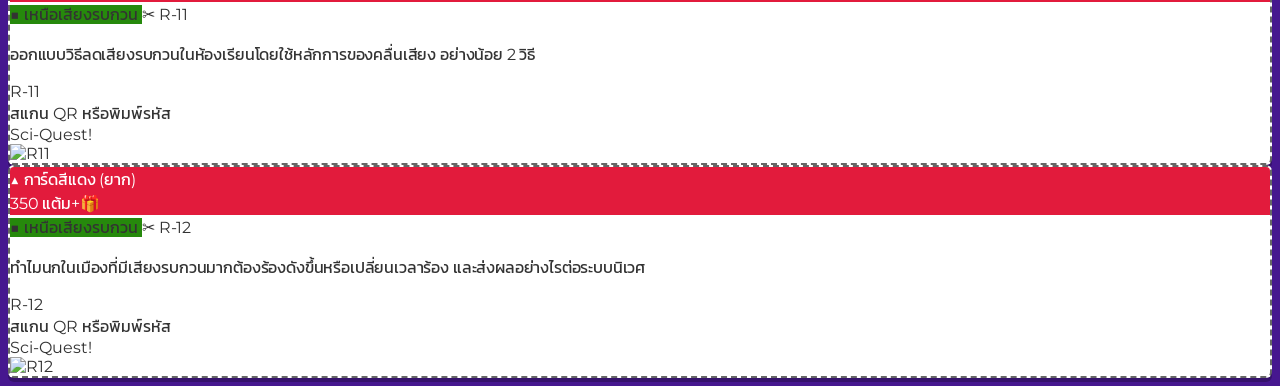
==== commit 2e581322: "Add cheeky Thai voice announcer, Kahoot & Bonus BGM, and expand to 8 power-up items" ====
--- a/cards.html
+++ b/cards.html
@@ -131,7 +131,7 @@
           <b>เกณฑ์ตรวจคำตอบภาษาไทย:</b> แม่นยำ <b>80%+</b> ได้เต็ม 100% • <b>50–79%</b> ได้ 70% • <b>25–49%</b> ได้ 40% • <b>&lt;25%</b> ตอบใหม่ได้
         </div>
         <div class="rounded-[4px] p-2.5 bg-neutral-100 border border-neutral-300">
-          <b>ไอเทมป่วนเพื่อน 4 ชนิด:</b> ● ⚡ คูณสอง (x2) • ◆ 🛡️ โล่กันโจมตี • ■ 💰 ขโมย 100 แต้ม • ▲ ❄️ แช่แข็ง (ทุบ 5 ครั้ง!)
+          <b>ไอเทมป่วนเพื่อน 8 ชนิด:</b> ⚡ คูณสอง • 🛡️ โล่ป้องกัน • 💰 ขโมยแต้ม • ❄️ แช่แข็ง • 💨 ระเบิดหมอก • 🙃 จอตีลังกา • 🌩️ สายฟ้าฟาด • 🧪 น้ำยาวิทย์
         </div>
       </div>
     </section>
@@ -174,9 +174,9 @@
         const qr = qrcode(0, 'M');
         qr.addData(payload);
         qr.make();
-        return qr.createSvgTag({ scalable: true, margin: 1 });
+        return qr.createSvgTag({ scalable: true, margin: 4 });
       }
-      const src = `https://api.qrserver.com/v1/create-qr-code/?size=160x160&data=${encodeURIComponent(payload)}`;
+      const src = `https://api.qrserver.com/v1/create-qr-code/?size=160x160&margin=12&data=${encodeURIComponent(payload)}`;
       return `<img src="${src}" alt="${esc(payload)}" class="w-full h-full object-contain" />`;
     }
 
@@ -234,7 +234,7 @@
                   <div class="font-bold">สแกน QR หรือพิมพ์รหัส</div>
                   <div class="text-[10px] font-black text-[#46178f] italic">Sci-Quest!</div>
                 </div>
-                <div class="qr-box w-20 h-20 p-1 rounded-[4px] border-2 border-[#333] bg-white shrink-0">
+                <div class="qr-box w-20 h-20 p-1 rounded-[4px] border border-neutral-200 bg-white shrink-0">
                   ${makeQrSvg(payload)}
                 </div>
               </div>
--- a/css/style.css
+++ b/css/style.css
@@ -397,6 +397,42 @@
   box-shadow: 0 6px 0 #b57400 !important;
 }
 
+/* ---------- ระเบิดหมอกควัน (Blind Smoke Overlay) ---------- */
+.smoke-overlay {
+  background: radial-gradient(circle at 30% 30%, #4c1d95, #1e1b4b 70%);
+}
+.smoke-cloud {
+  transition: opacity 0.2s ease, transform 0.25s ease;
+}
+.wipe-btn {
+  width: 170px;
+  height: 170px;
+  border-radius: 12px;
+  font-size: 4.2rem;
+  background: #ffffff;
+  color: #46178f;
+  box-shadow: 0 10px 0 #25076b;
+  transition: transform 0.05s;
+}
+.wipe-btn:active { transform: translateY(7px); box-shadow: 0 3px 0 #25076b; }
+
+/* ---------- ไวรัสจอตีลังกา 180° (Flip Virus) ---------- */
+.flipped-screen {
+  transform: rotate(180deg);
+  transition: transform 0.55s cubic-bezier(0.34, 1.56, 0.64, 1);
+}
+#gameView {
+  transition: transform 0.45s ease;
+}
+
+/* ---------- สายฟ้าฟาด (Zap Flash) ---------- */
+@keyframes zapFlash {
+  0%, 100% { filter: brightness(1); }
+  20%, 60% { filter: brightness(2.5) invert(0.85); }
+  40% { filter: brightness(0.6); }
+}
+.zap-flash { animation: zapFlash 0.55s ease-out; }
+
 /* ---------- Scanner ---------- */
 #reader video { border-radius: 6px; }
 #reader { border: none !important; }
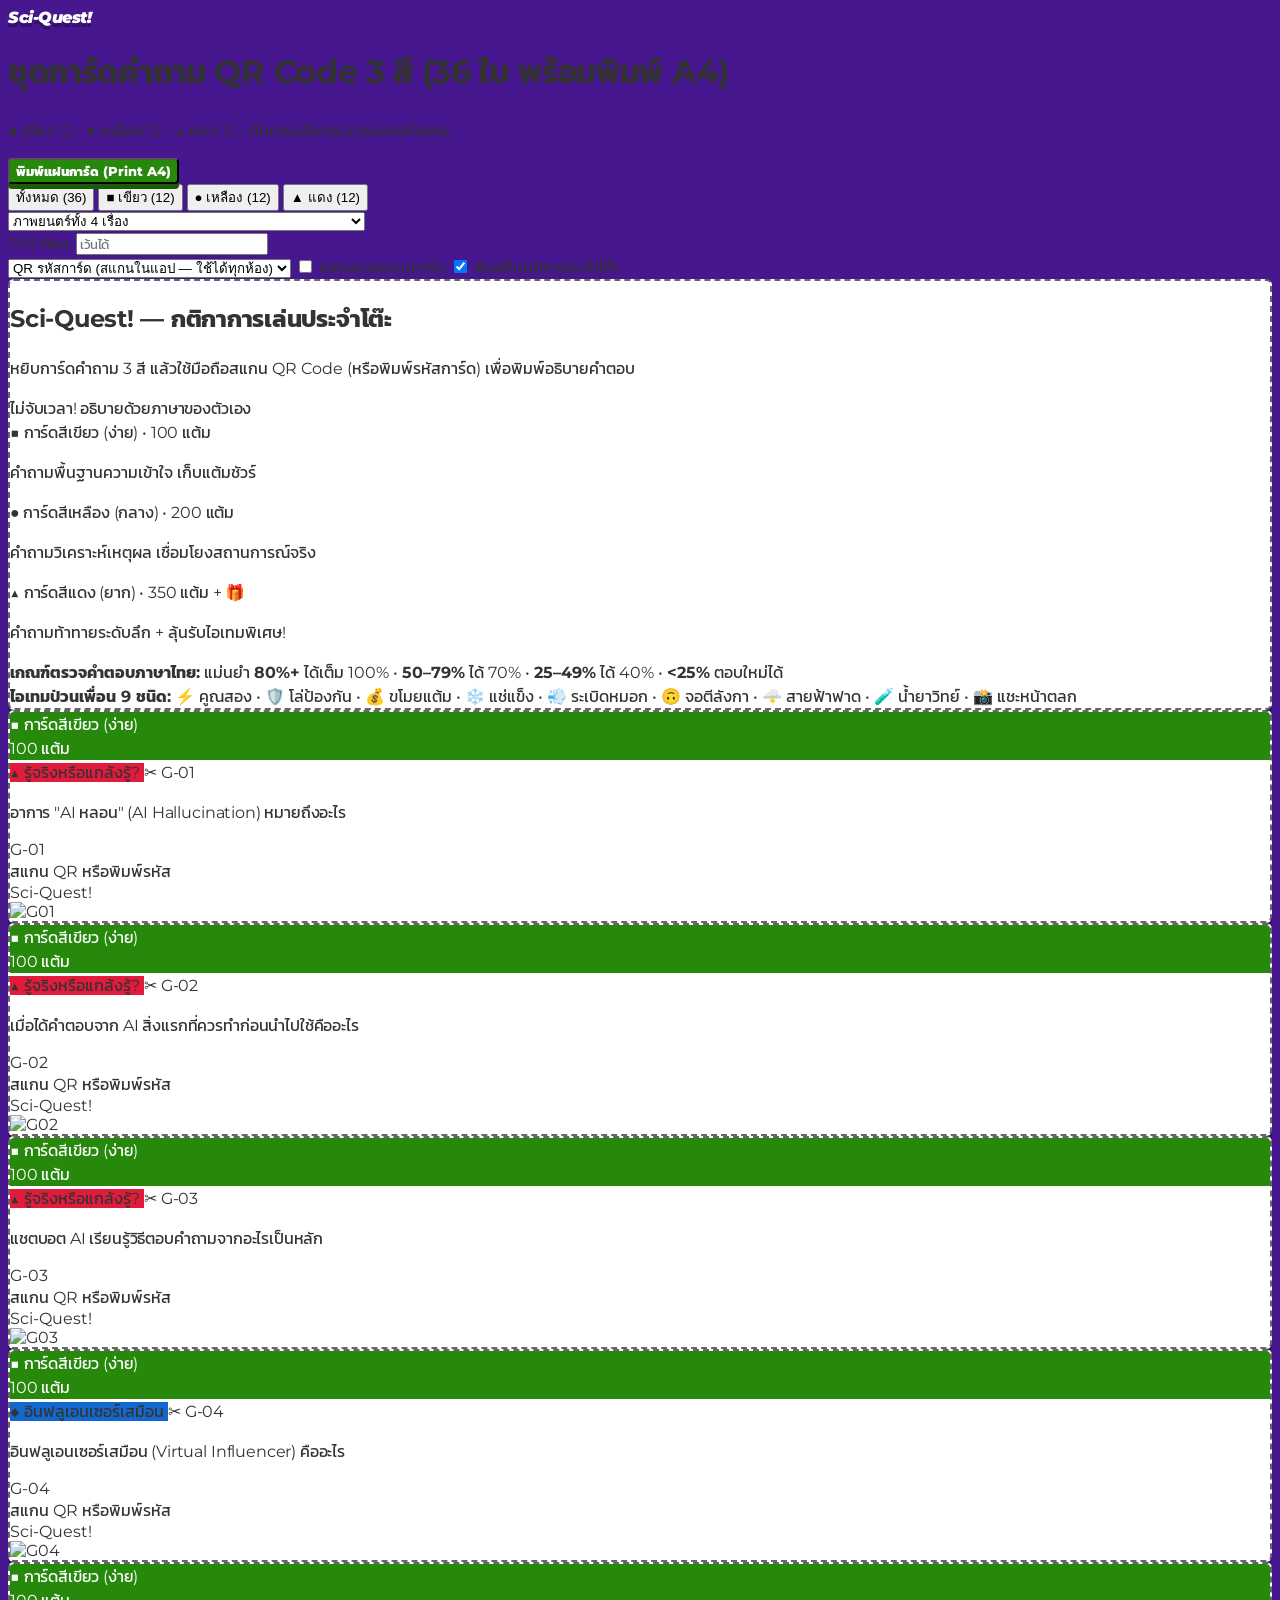
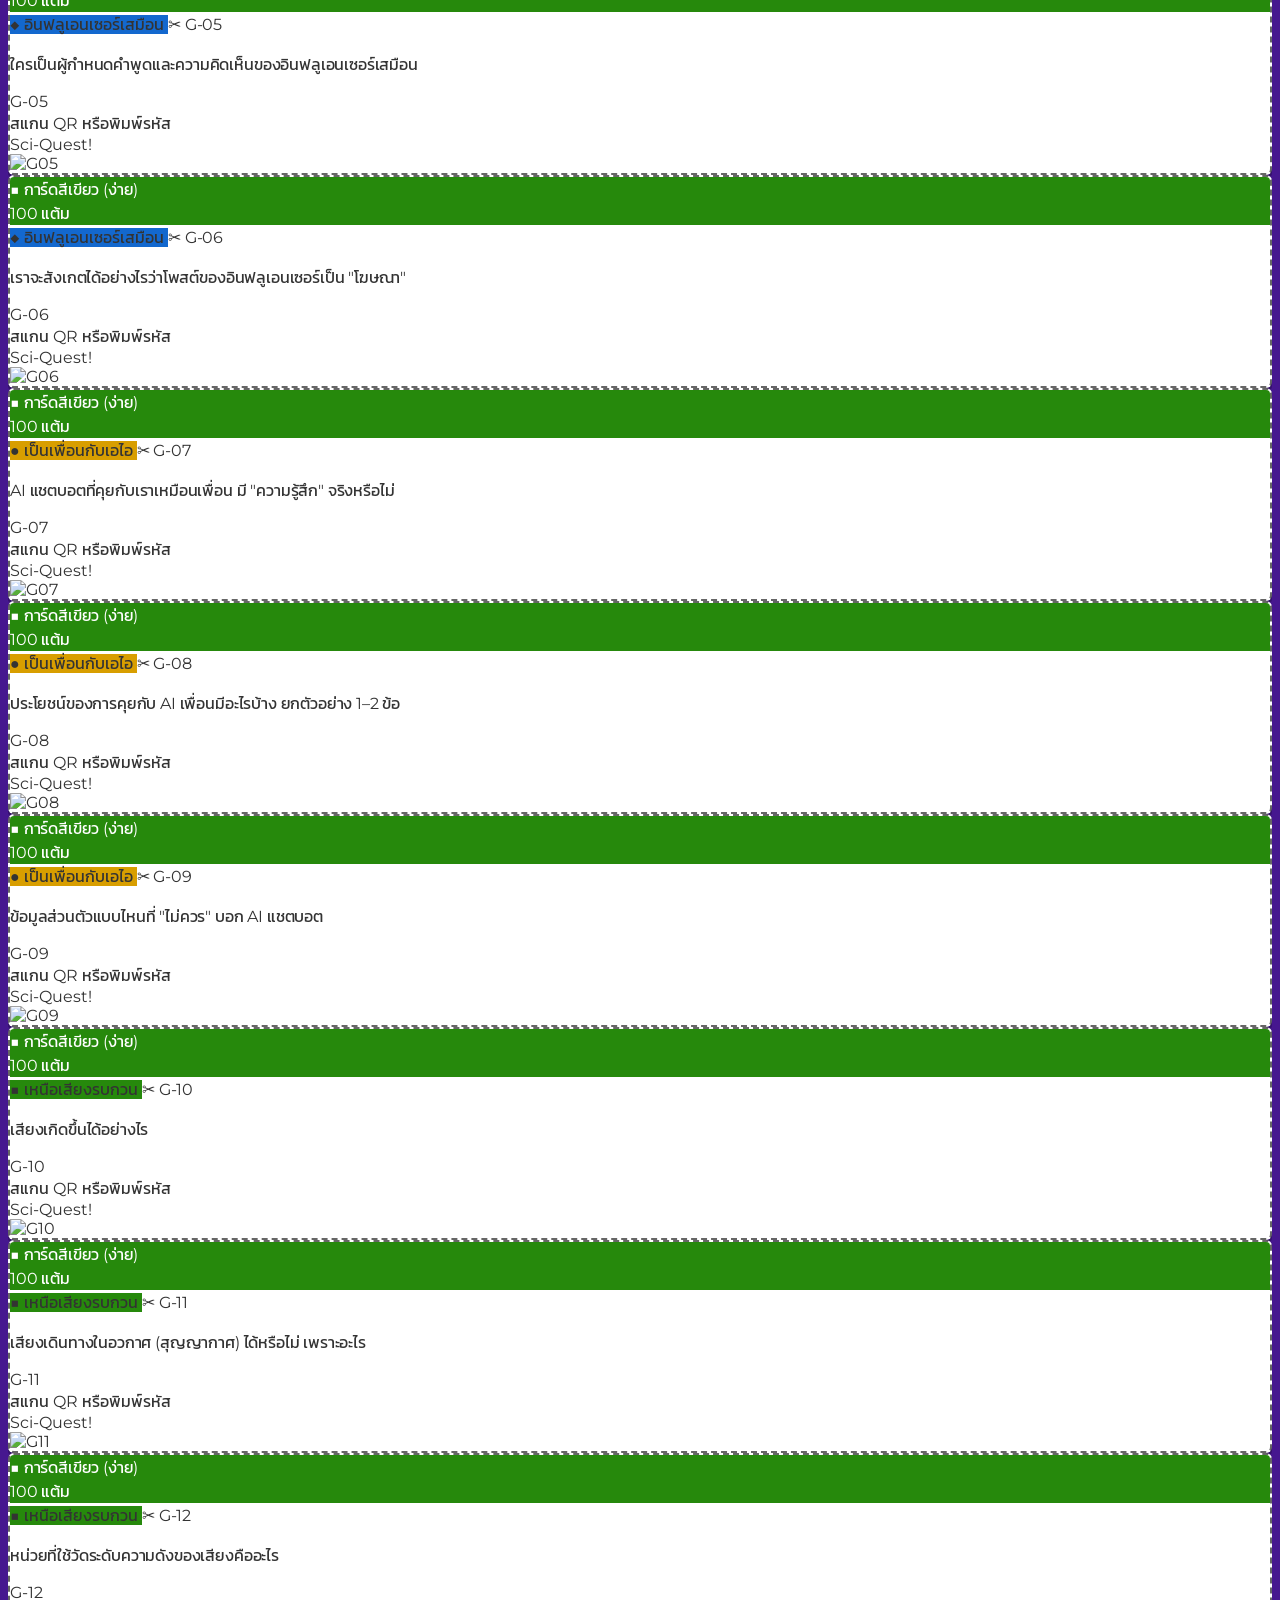
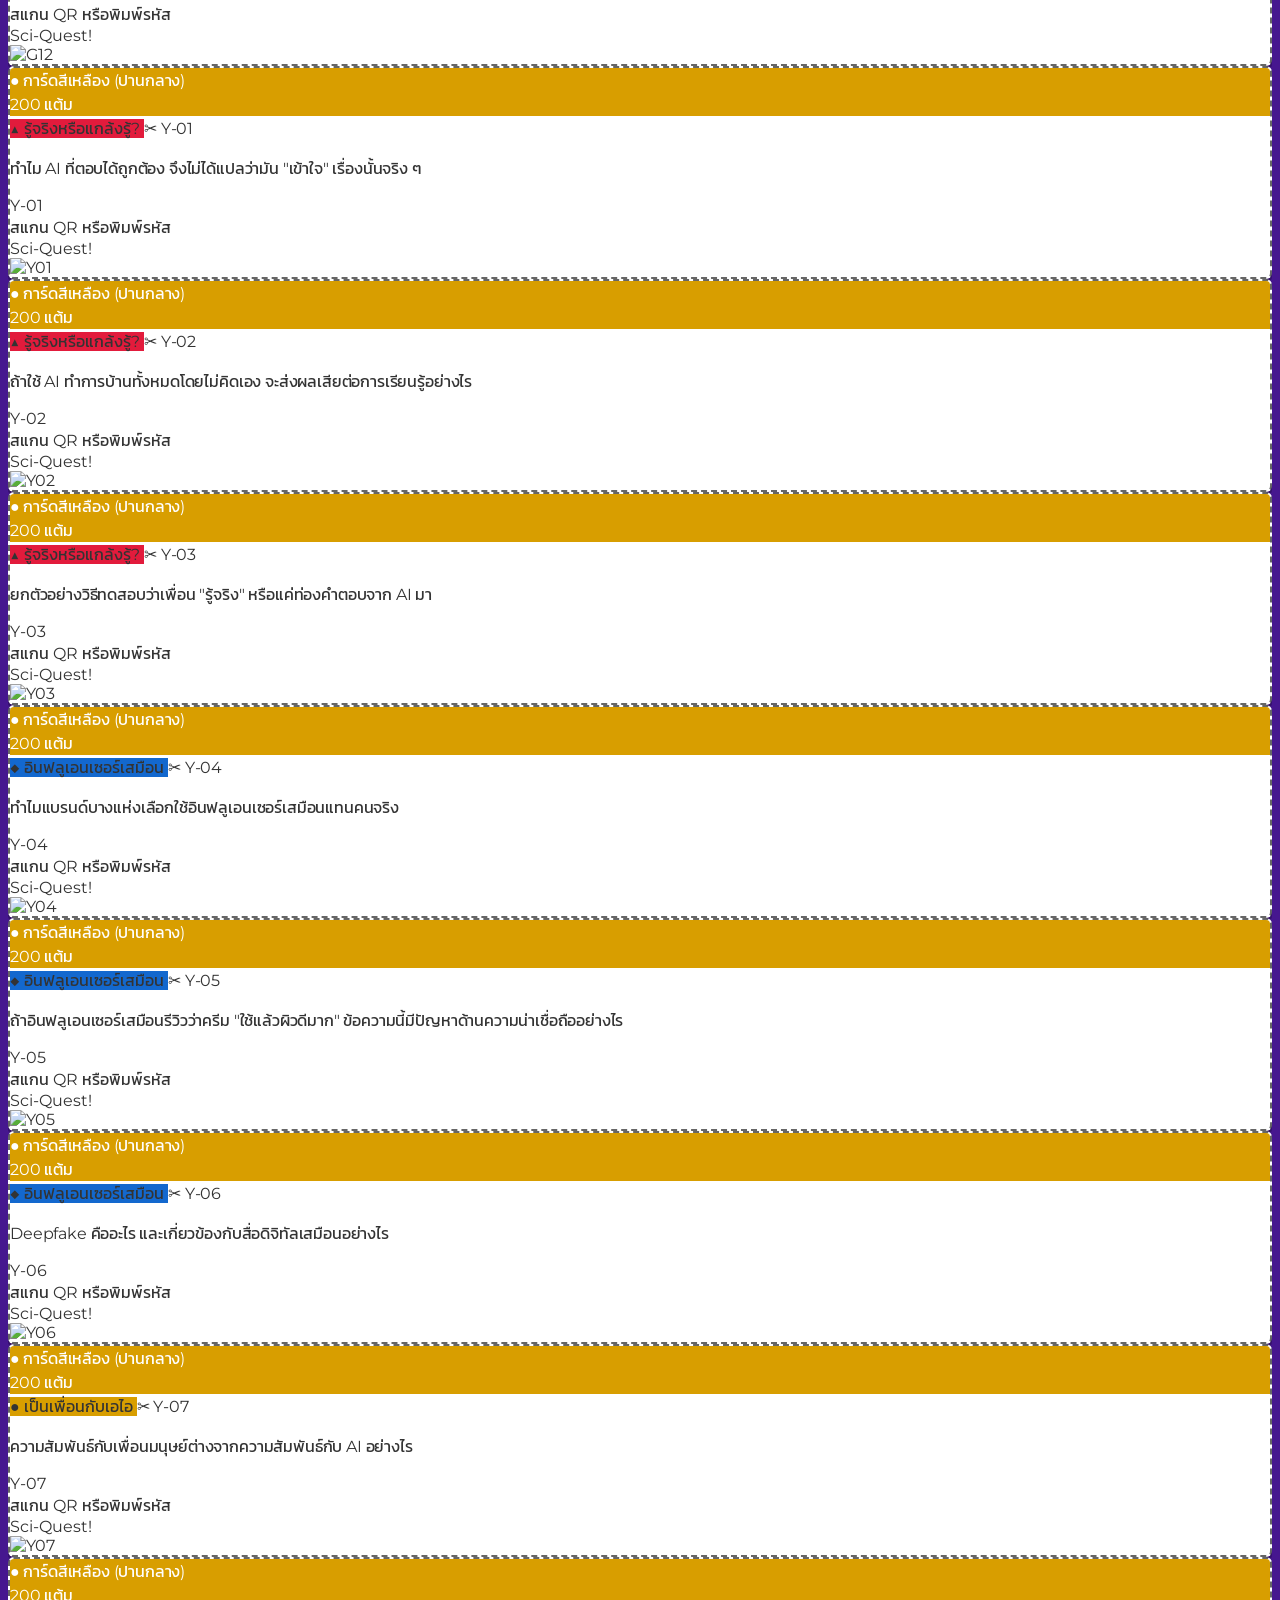
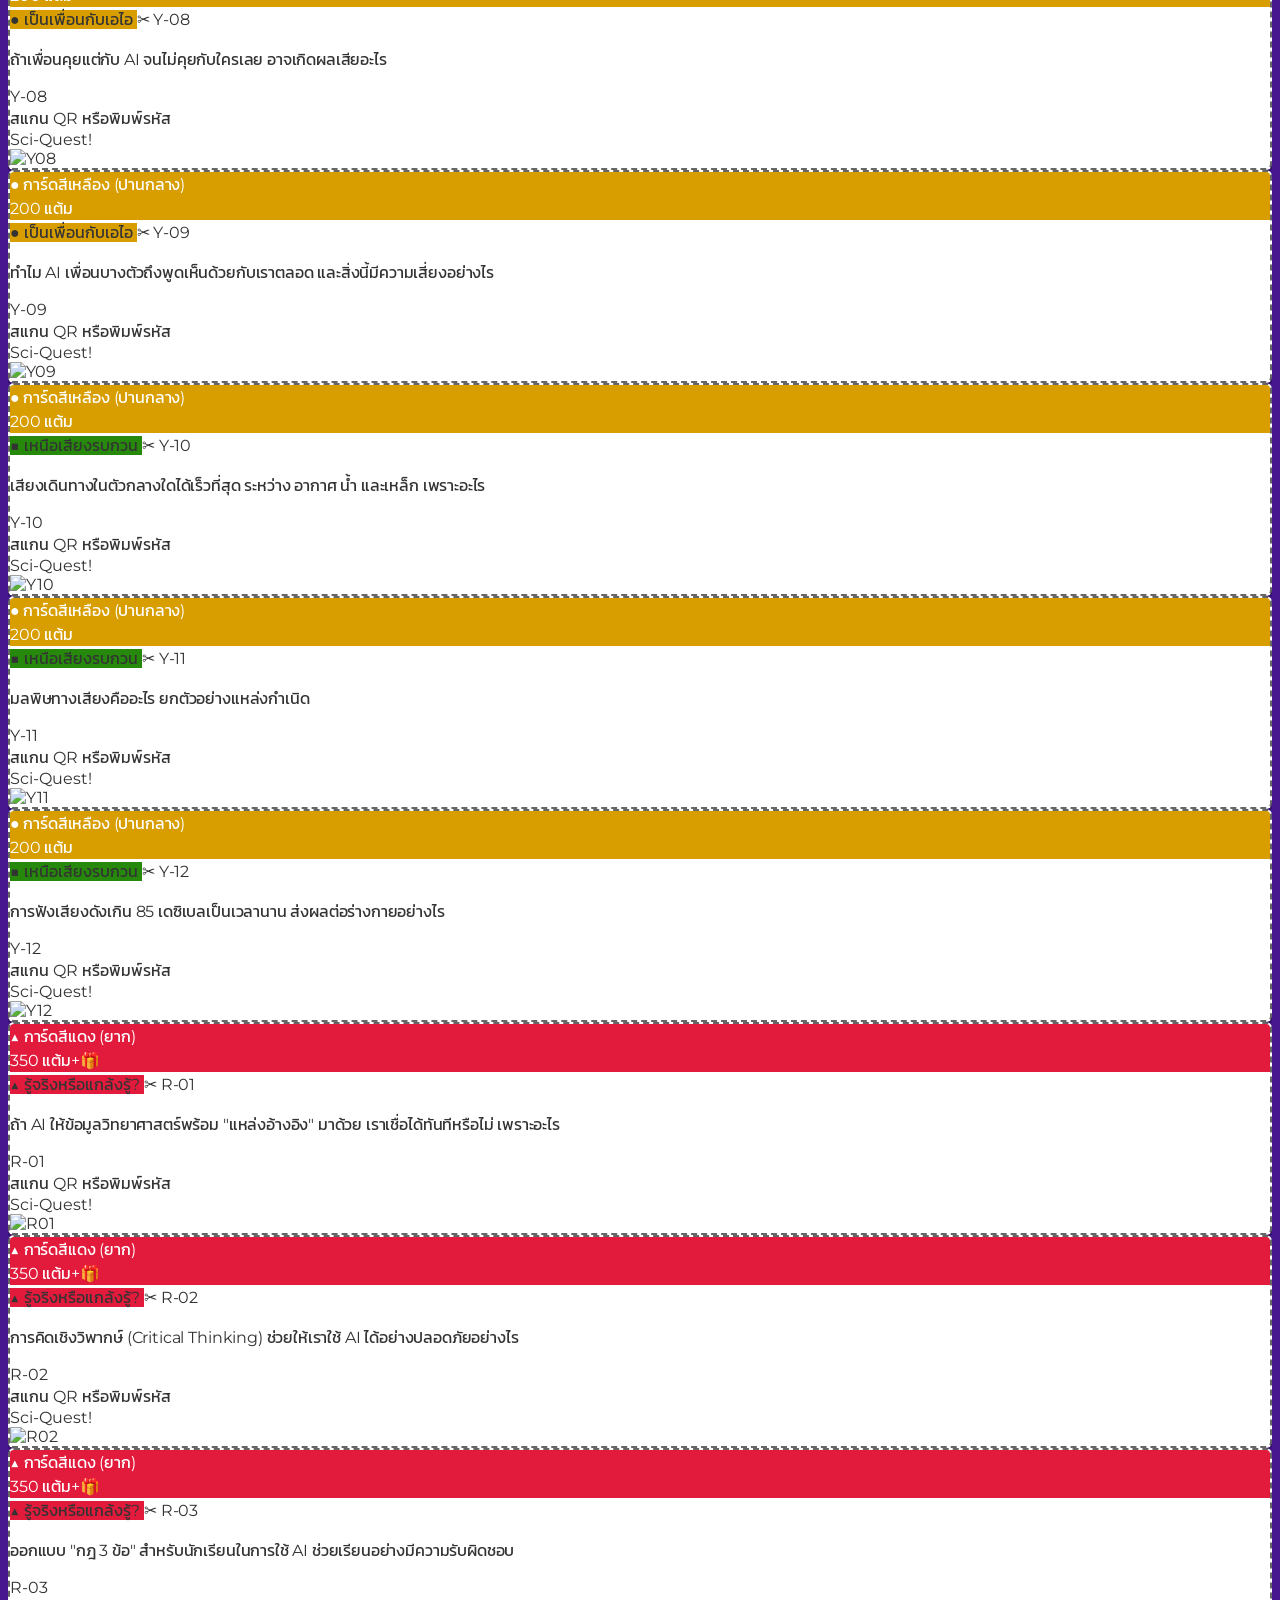
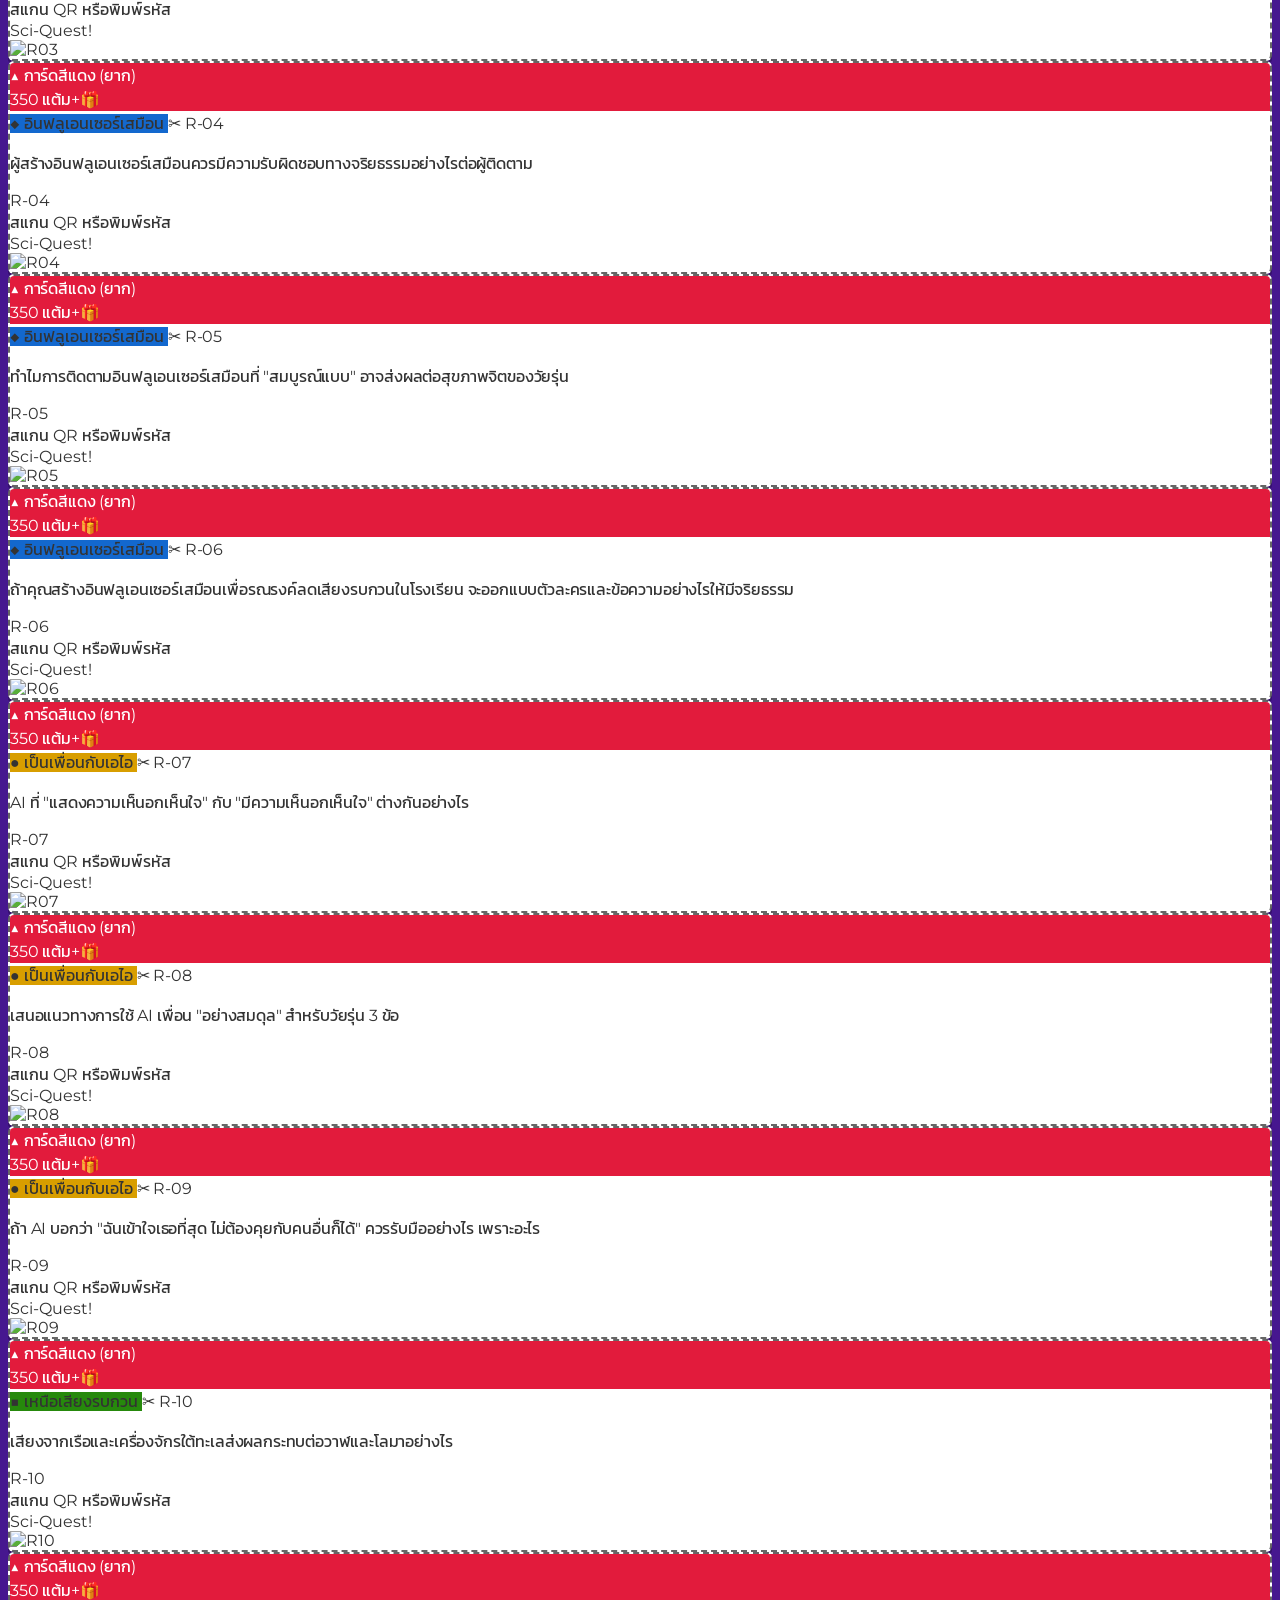
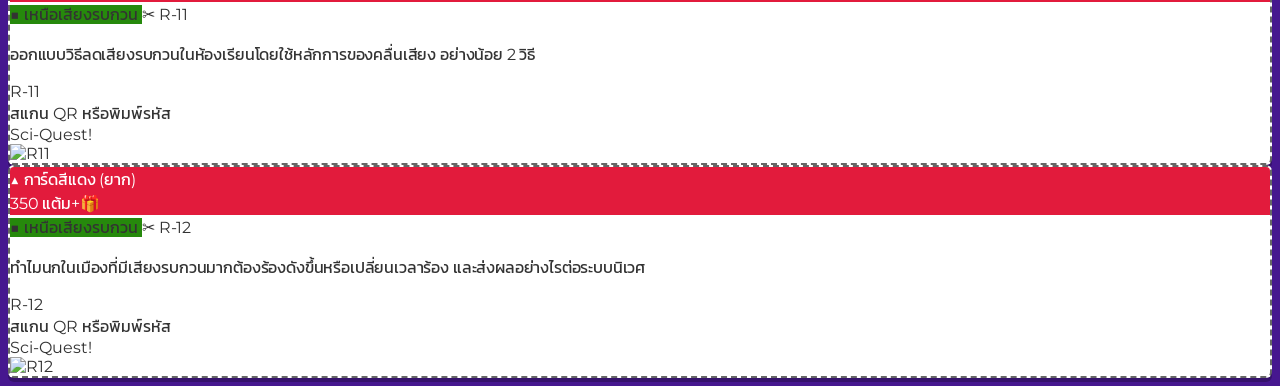
==== commit 55354a40: "Add Funny-Face Selfie Attack item with big-screen Host photo review and approval lock" ====
--- a/cards.html
+++ b/cards.html
@@ -131,7 +131,7 @@
           <b>เกณฑ์ตรวจคำตอบภาษาไทย:</b> แม่นยำ <b>80%+</b> ได้เต็ม 100% • <b>50–79%</b> ได้ 70% • <b>25–49%</b> ได้ 40% • <b>&lt;25%</b> ตอบใหม่ได้
         </div>
         <div class="rounded-[4px] p-2.5 bg-neutral-100 border border-neutral-300">
-          <b>ไอเทมป่วนเพื่อน 8 ชนิด:</b> ⚡ คูณสอง • 🛡️ โล่ป้องกัน • 💰 ขโมยแต้ม • ❄️ แช่แข็ง • 💨 ระเบิดหมอก • 🙃 จอตีลังกา • 🌩️ สายฟ้าฟาด • 🧪 น้ำยาวิทย์
+          <b>ไอเทมป่วนเพื่อน 9 ชนิด:</b> ⚡ คูณสอง • 🛡️ โล่ป้องกัน • 💰 ขโมยแต้ม • ❄️ แช่แข็ง • 💨 ระเบิดหมอก • 🙃 จอตีลังกา • 🌩️ สายฟ้าฟาด • 🧪 น้ำยาวิทย์ • 📸 แชะหน้าตลก
         </div>
       </div>
     </section>
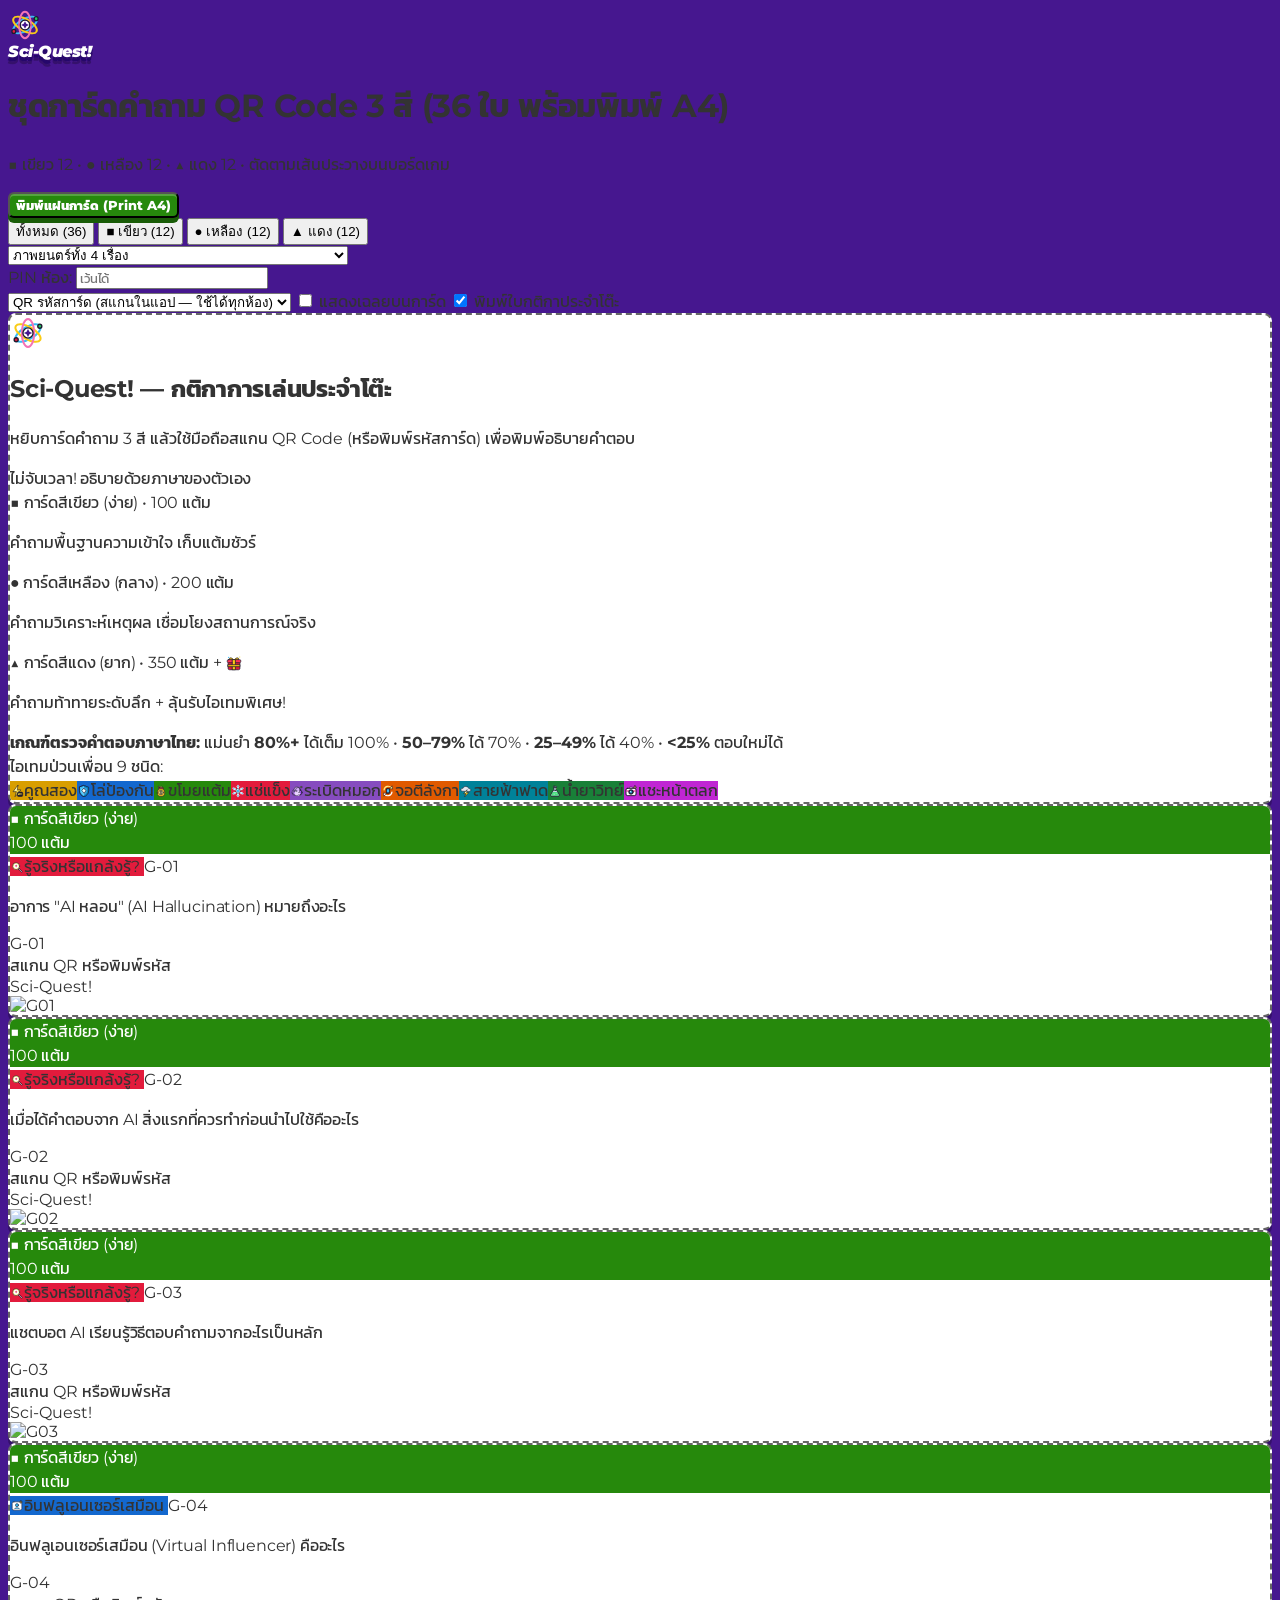
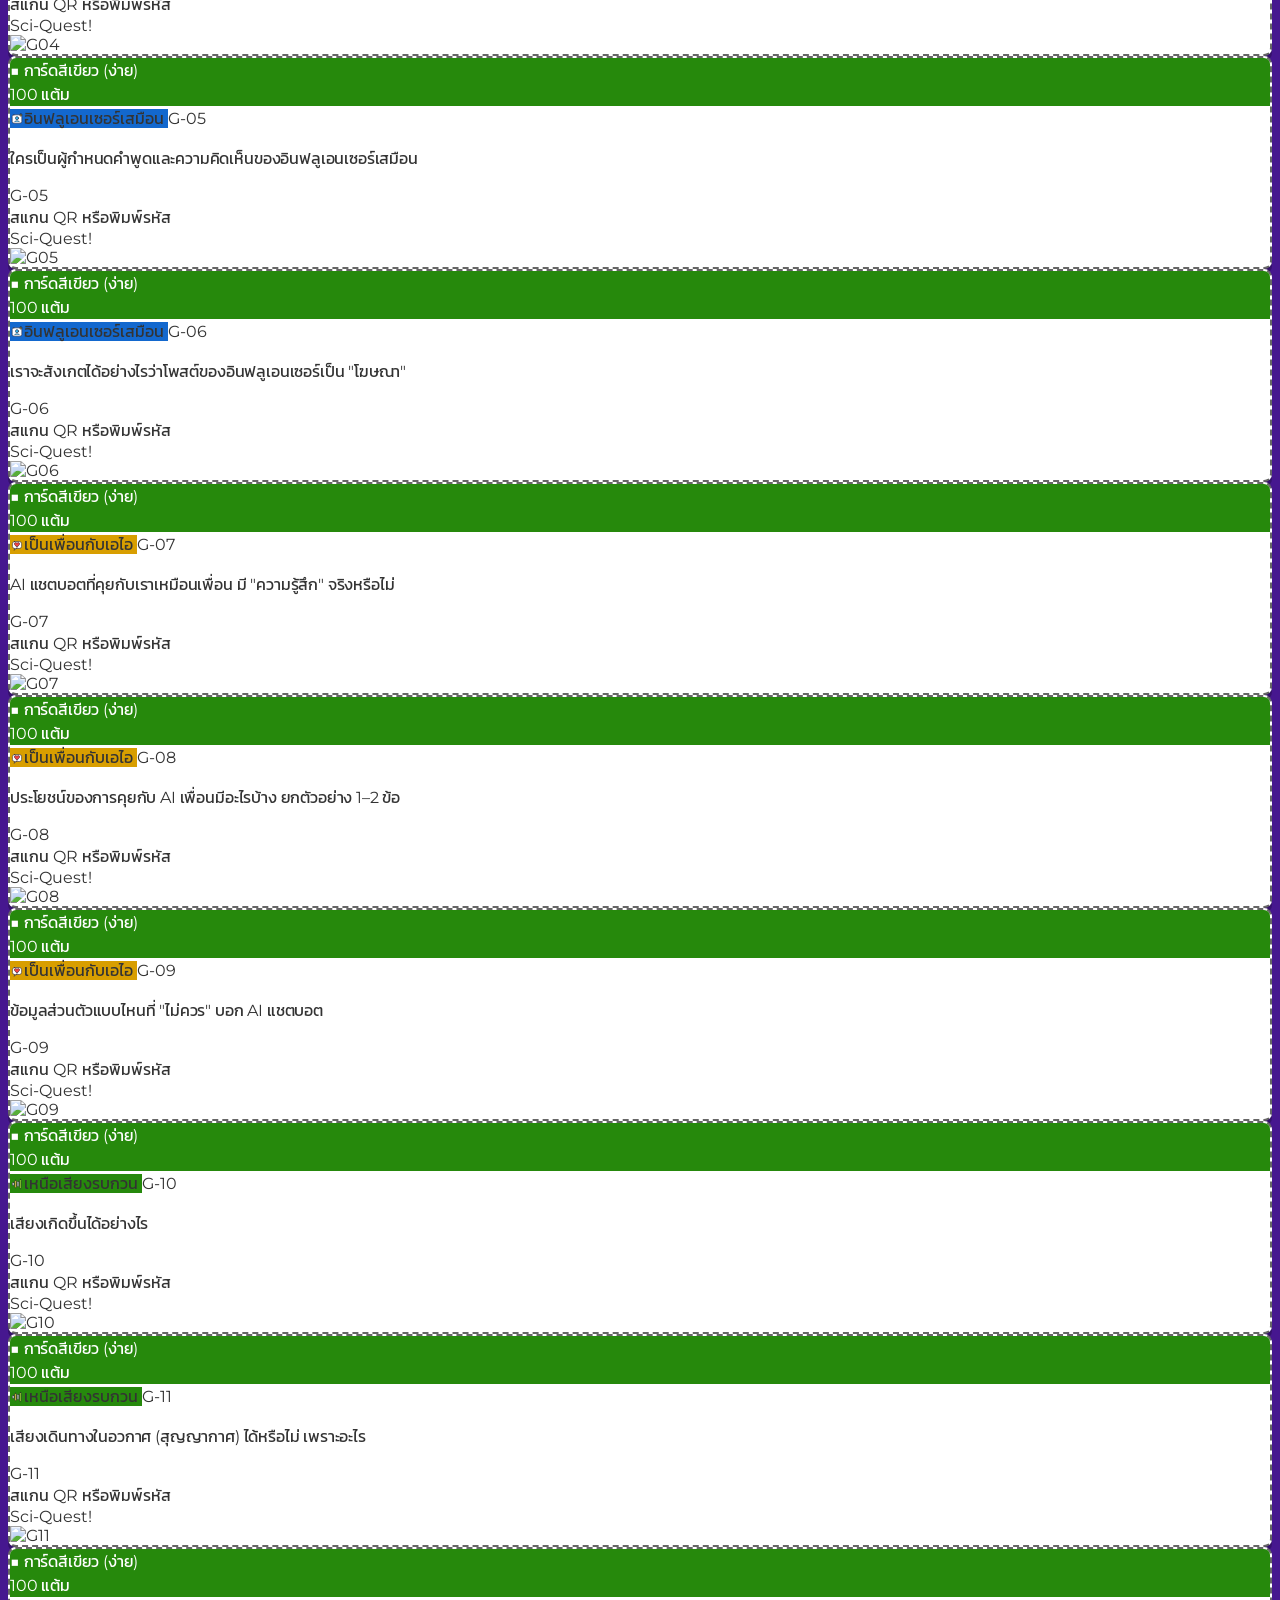
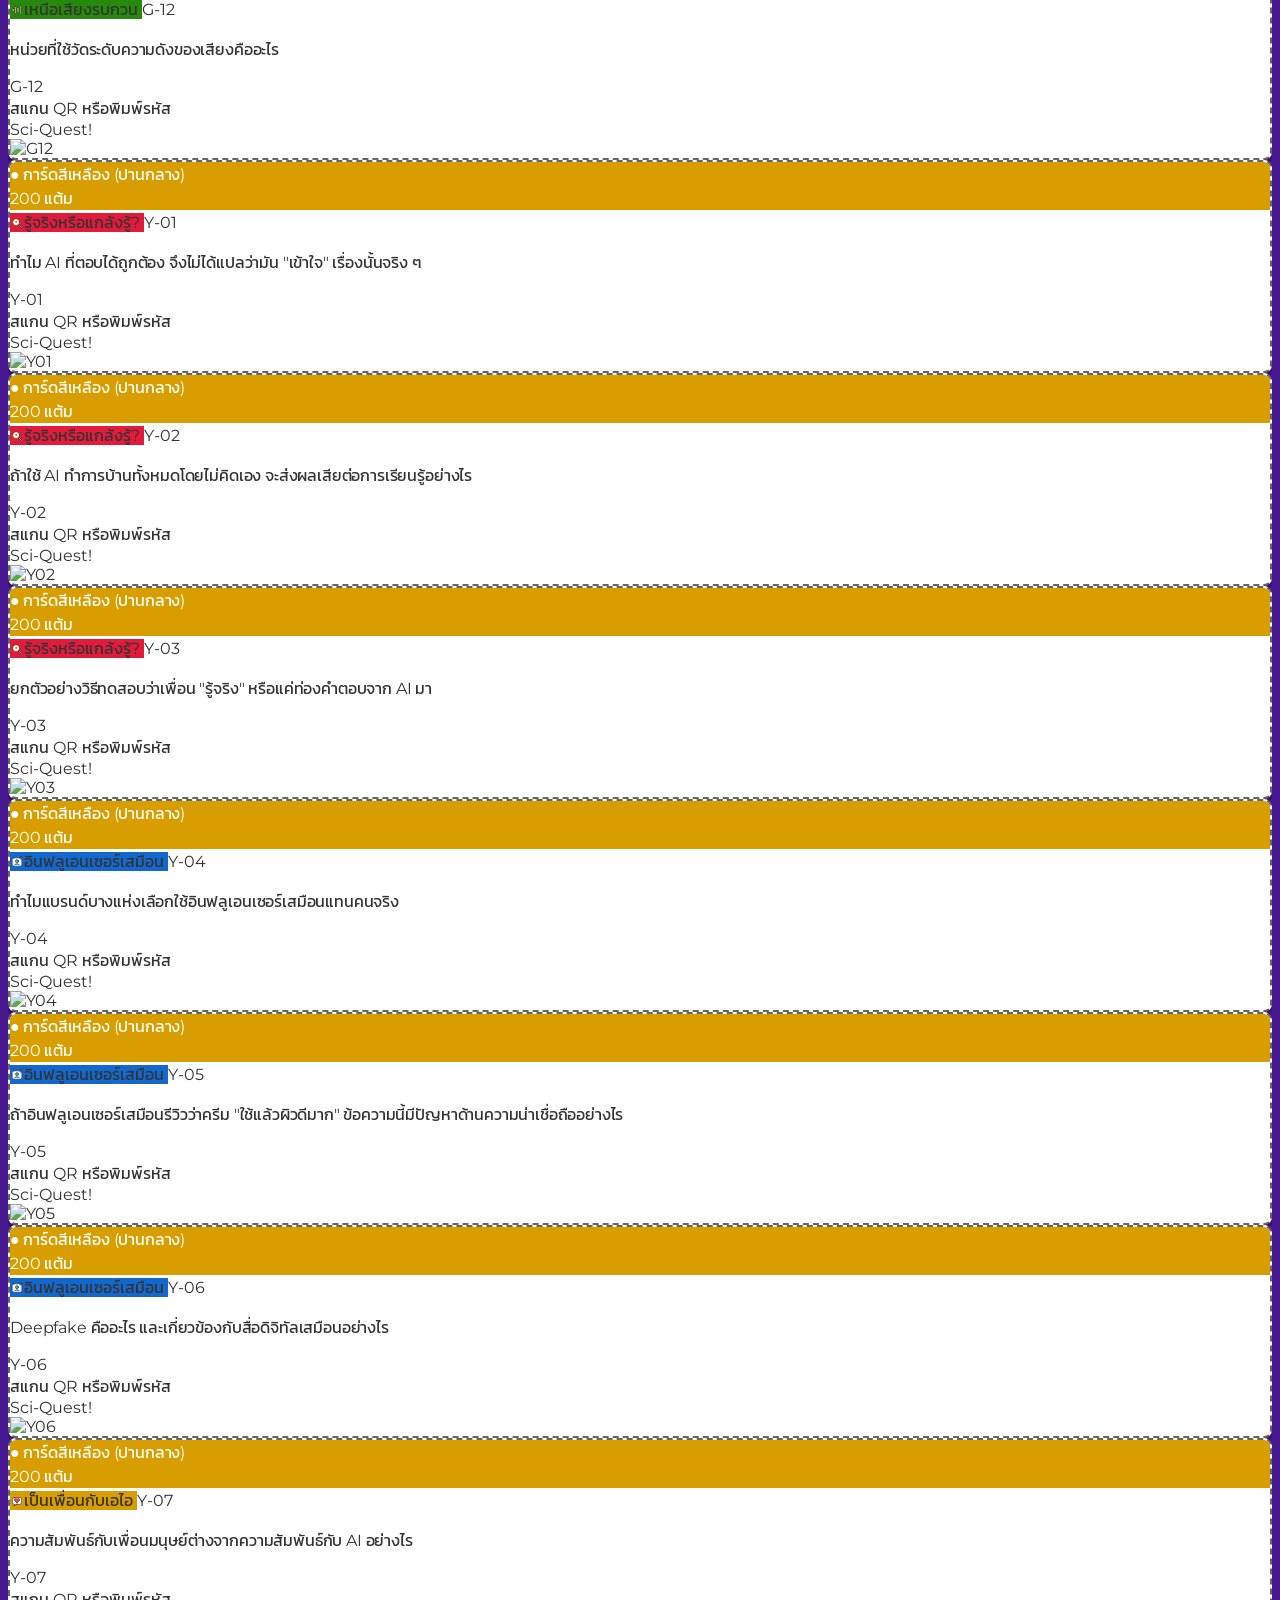
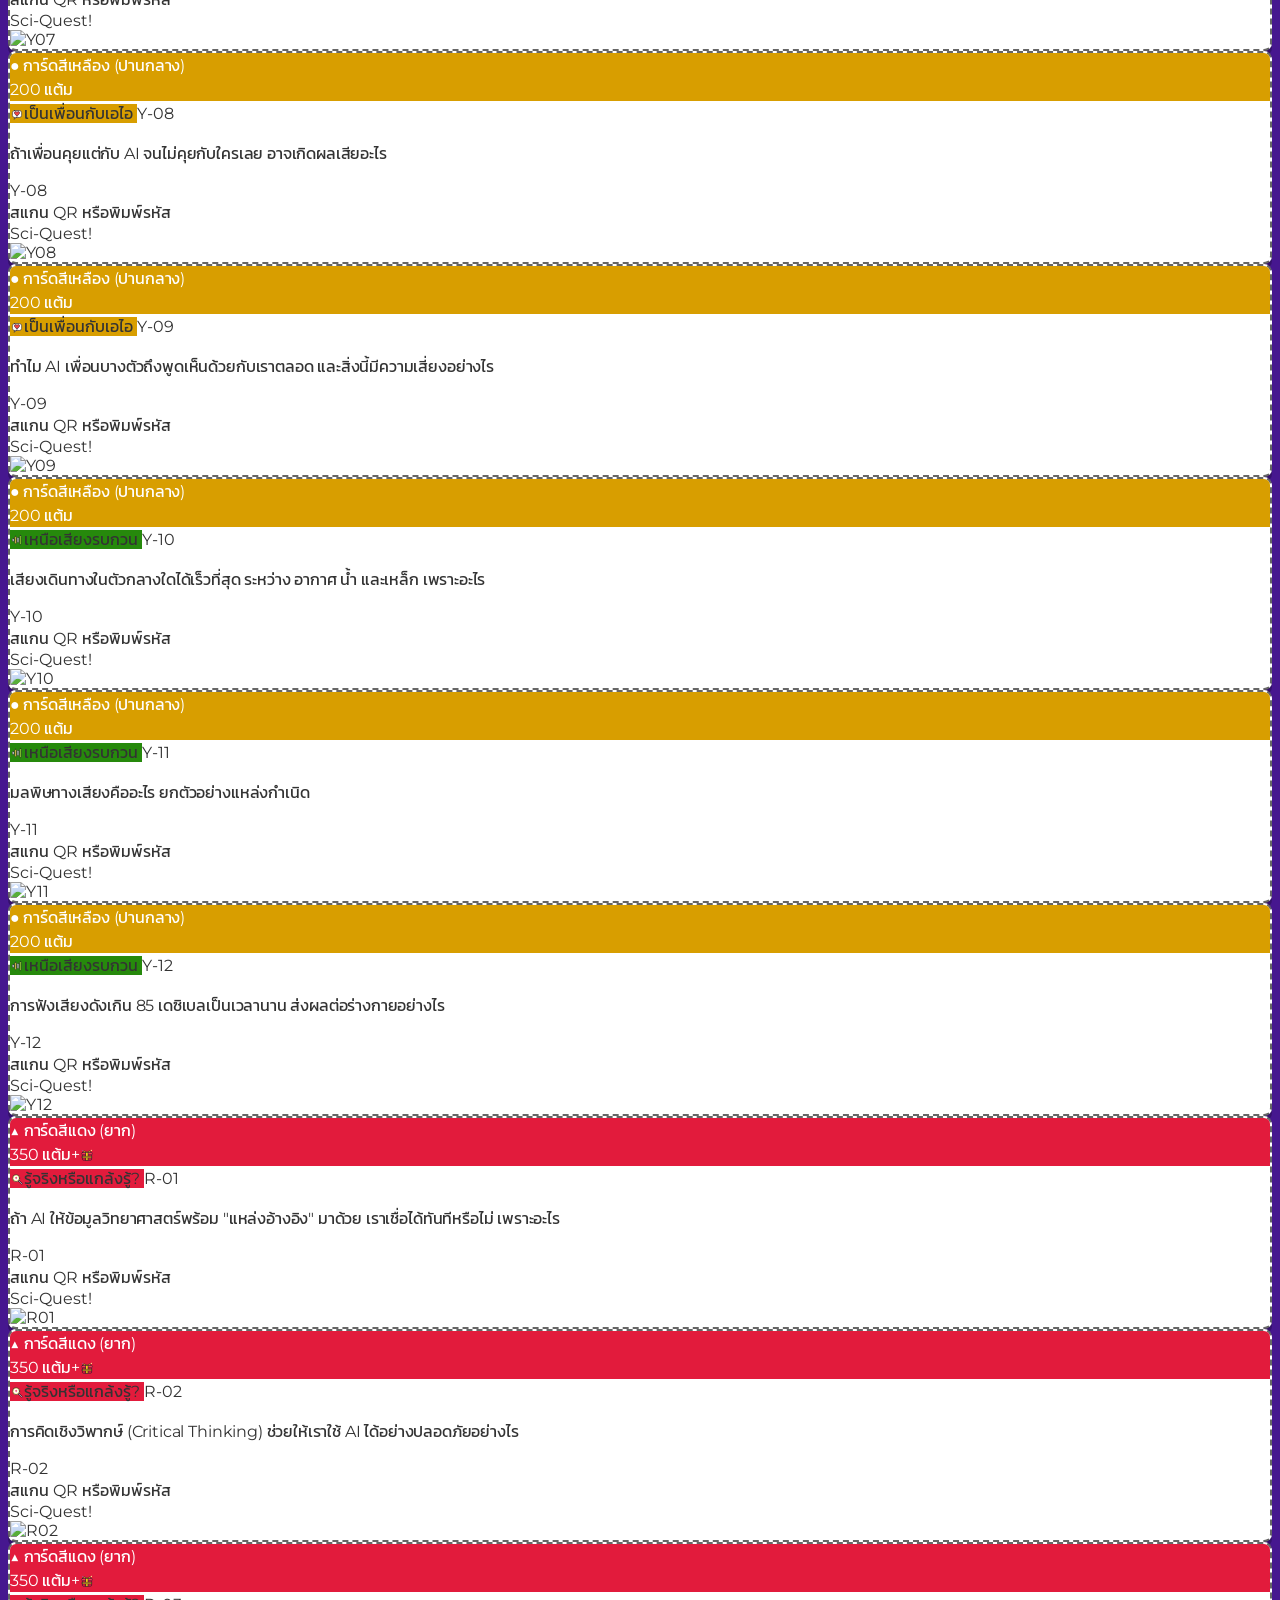
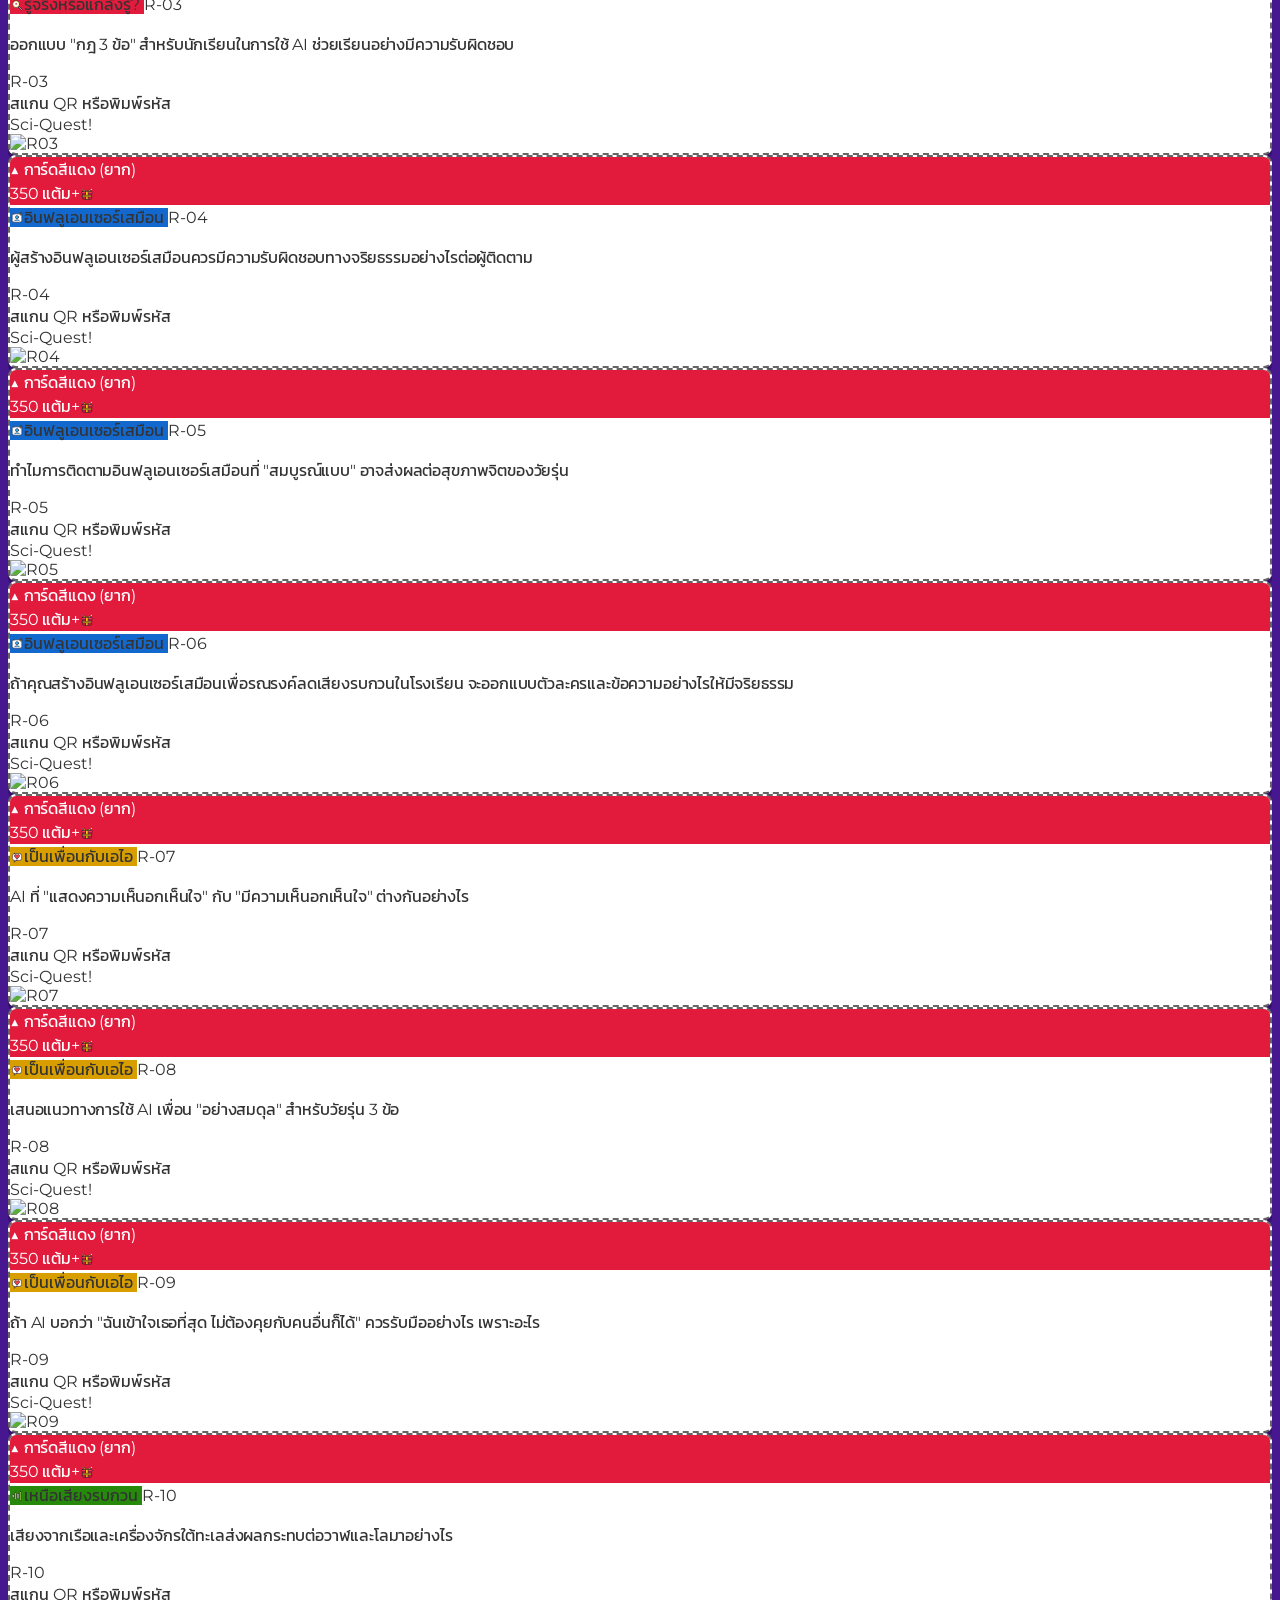
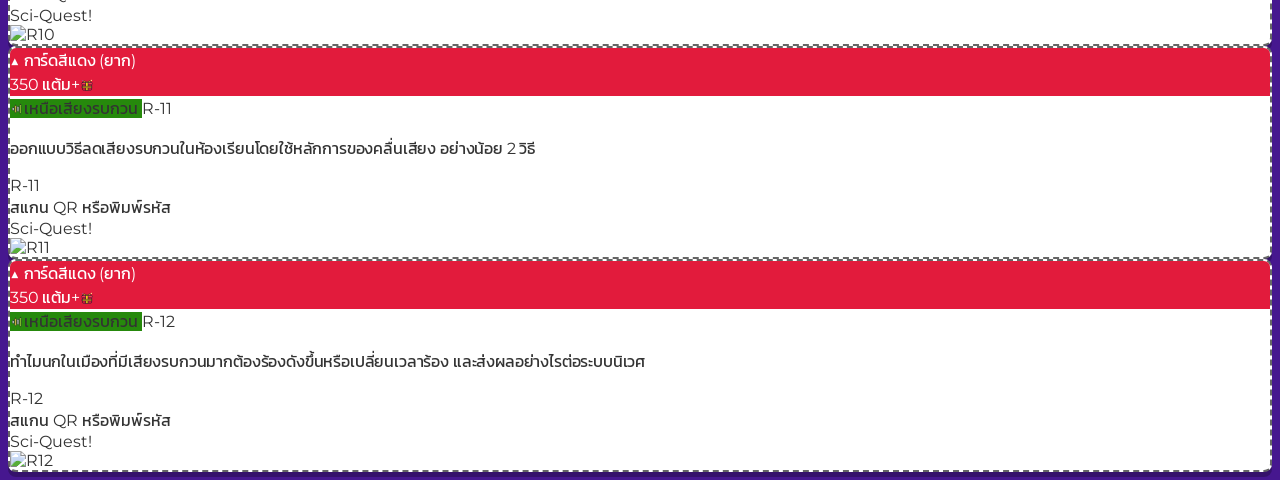
==== commit 98282d64: "feat(ui): studio vector art overhaul replacing OS emojis across all views" ====
--- a/cards.html
+++ b/cards.html
@@ -16,14 +16,14 @@
     .cut-card {
       background: #ffffff;
       border: 2px dashed #666666;
-      border-radius: 6px;
+      border-radius: 8px;
       break-inside: avoid;
       page-break-inside: avoid;
       overflow: hidden;
       display: flex;
       flex-direction: column;
       justify-content: space-between;
-      box-shadow: 0 4px 0 rgba(0,0,0,0.25);
+      box-shadow: 0 5px 0 rgba(0,0,0,0.25);
     }
     .qr-box svg { width: 100%; height: 100%; display: block; }
     @media print {
@@ -43,14 +43,17 @@
 </head>
 <body class="min-h-screen">
   <!-- แถบควบคุมสไตล์ Kahoot! (ซ่อนตอนสั่งพิมพ์) -->
-  <header class="no-print sticky top-0 z-40 bg-[#25076b] text-white shadow-[0_4px_0_rgba(0,0,0,0.3)]">
+  <header class="no-print sticky top-0 z-40 bg-[#25076b] text-white shadow-[0_4px_0_rgba(0,0,0,0.3)] border-b-2 border-white/10">
     <div class="max-w-7xl mx-auto px-4 py-3.5 space-y-3">
       <div class="flex flex-wrap items-center justify-between gap-3">
         <div class="flex items-center gap-3">
           <a href="index.html" class="btn-3d k-btn-dark px-3 py-2 flex items-center justify-center" title="กลับหน้าแรก">
             <i data-lucide="arrow-left" class="w-5 h-5"></i>
           </a>
-          <div class="k-logo text-2xl sm:text-3xl">Sci-Quest!</div>
+          <div class="flex items-center gap-2">
+            <span data-art-hero="brandSpark" data-art-size="34" class="sqa-ico"></span>
+            <div class="k-logo text-2xl sm:text-3xl">Sci-Quest!</div>
+          </div>
           <div class="hidden sm:block border-l-2 border-white/20 pl-3">
             <h1 class="font-display text-base font-extrabold leading-tight">ชุดการ์ดคำถาม QR Code 3 สี (36 ใบ พร้อมพิมพ์ A4)</h1>
             <p class="text-xs text-white/75">■ เขียว 12 • ● เหลือง 12 • ▲ แดง 12 • ตัดตามเส้นประวางบนบอร์ดเกม</p>
@@ -65,34 +68,34 @@
 
       <!-- ตัวกรองและตั้งค่า QR -->
       <div class="flex flex-wrap items-center gap-2 text-xs sm:text-sm">
-        <div class="flex items-center gap-1 bg-[#46178f] rounded-[4px] p-1">
-          <button data-col="all" class="col-btn px-3 py-1.5 rounded-[3px] font-extrabold bg-white text-[#333]">ทั้งหมด (36)</button>
-          <button data-col="green" class="col-btn px-3 py-1.5 rounded-[3px] font-extrabold hover:bg-white/15">■ เขียว (12)</button>
-          <button data-col="yellow" class="col-btn px-3 py-1.5 rounded-[3px] font-extrabold hover:bg-white/15">● เหลือง (12)</button>
-          <button data-col="red" class="col-btn px-3 py-1.5 rounded-[3px] font-extrabold hover:bg-white/15">▲ แดง (12)</button>
-        </div>
-
-        <select id="filmFilter" class="bg-white text-[#333] font-extrabold rounded-[4px] px-3 py-2 text-xs">
+        <div class="flex items-center gap-1 bg-[#46178f] rounded-[6px] p-1">
+          <button data-col="all" class="col-btn px-3 py-1.5 rounded-[4px] font-extrabold bg-white text-[#333]">ทั้งหมด (36)</button>
+          <button data-col="green" class="col-btn px-3 py-1.5 rounded-[4px] font-extrabold hover:bg-white/15">■ เขียว (12)</button>
+          <button data-col="yellow" class="col-btn px-3 py-1.5 rounded-[4px] font-extrabold hover:bg-white/15">● เหลือง (12)</button>
+          <button data-col="red" class="col-btn px-3 py-1.5 rounded-[4px] font-extrabold hover:bg-white/15">▲ แดง (12)</button>
+        </div>
+
+        <select id="filmFilter" class="bg-white text-[#333] font-extrabold rounded-[6px] px-3 py-2 text-xs">
           <option value="all">ภาพยนตร์ทั้ง 4 เรื่อง</option>
         </select>
 
-        <div class="flex items-center gap-1.5 bg-[#46178f] rounded-[4px] px-3 py-1.5">
+        <div class="flex items-center gap-1.5 bg-[#46178f] rounded-[6px] px-3 py-1.5">
           <label for="qrRoomInput" class="text-xs font-bold text-white whitespace-nowrap">PIN ห้อง:</label>
           <input id="qrRoomInput" type="text" maxlength="6" placeholder="เว้นได้"
-            class="w-20 bg-white text-[#333] font-display font-black text-center rounded-[3px] px-2 py-1 text-xs uppercase" />
-        </div>
-
-        <select id="qrFormat" class="bg-white text-[#333] font-extrabold rounded-[4px] px-3 py-2 text-xs">
+            class="w-20 bg-white text-[#333] font-display font-black text-center rounded-[4px] px-2 py-1 text-xs uppercase" />
+        </div>
+
+        <select id="qrFormat" class="bg-white text-[#333] font-extrabold rounded-[6px] px-3 py-2 text-xs">
           <option value="code">QR รหัสการ์ด (สแกนในแอป — ใช้ได้ทุกห้อง)</option>
           <option value="url">QR ลิงก์เต็ม (เปิดเว็บตรง)</option>
         </select>
 
-        <label class="flex items-center gap-1.5 bg-[#46178f] rounded-[4px] px-3 py-2 text-xs font-bold cursor-pointer select-none">
+        <label class="flex items-center gap-1.5 bg-[#46178f] rounded-[6px] px-3 py-2 text-xs font-bold cursor-pointer select-none">
           <input id="showAnswerToggle" type="checkbox" class="accent-[#ffa602]" />
           <span>แสดงเฉลยบนการ์ด</span>
         </label>
 
-        <label class="flex items-center gap-1.5 bg-[#46178f] rounded-[4px] px-3 py-2 text-xs font-bold cursor-pointer select-none">
+        <label class="flex items-center gap-1.5 bg-[#46178f] rounded-[6px] px-3 py-2 text-xs font-bold cursor-pointer select-none">
           <input id="showRulesToggle" type="checkbox" checked class="accent-[#ffa602]" />
           <span>พิมพ์ใบกติกาประจำโต๊ะ</span>
         </label>
@@ -104,34 +107,41 @@
     <!-- ใบกติกาบนโต๊ะ -->
     <section id="rulesSheet" class="cut-card p-5 !border-[#333] bg-white">
       <div class="flex flex-wrap items-center justify-between gap-2 border-b-2 border-neutral-200 pb-3 mb-3">
-        <div>
-          <h2 class="font-display text-xl font-black text-[#333]">Sci-Quest! — กติกาการเล่นประจำโต๊ะ</h2>
-          <p class="text-xs font-semibold text-neutral-500">หยิบการ์ดคำถาม 3 สี แล้วใช้มือถือสแกน QR Code (หรือพิมพ์รหัสการ์ด) เพื่อพิมพ์อธิบายคำตอบ</p>
-        </div>
-        <span class="px-3 py-1 rounded-[4px] bg-[#333] text-white font-display font-black text-xs">ไม่จับเวลา! อธิบายด้วยภาษาของตัวเอง</span>
+        <div class="flex items-center gap-2.5">
+          <span data-art-hero="brandSpark" data-art-size="36" class="sqa-ico"></span>
+          <div>
+            <h2 class="font-display text-xl font-black text-[#333]">Sci-Quest! — กติกาการเล่นประจำโต๊ะ</h2>
+            <p class="text-xs font-semibold text-neutral-500">หยิบการ์ดคำถาม 3 สี แล้วใช้มือถือสแกน QR Code (หรือพิมพ์รหัสการ์ด) เพื่อพิมพ์อธิบายคำตอบ</p>
+          </div>
+        </div>
+        <span class="px-3 py-1 rounded-[5px] bg-[#333] text-white font-display font-black text-xs">ไม่จับเวลา! อธิบายด้วยภาษาของตัวเอง</span>
       </div>
 
       <div class="grid sm:grid-cols-3 gap-2.5 text-xs text-white">
-        <div class="rounded-[4px] p-3 bg-[#26890c]">
+        <div class="rounded-[6px] p-3 bg-[#26890c]">
           <div class="font-display font-black text-sm mb-0.5">■ การ์ดสีเขียว (ง่าย) • 100 แต้ม</div>
           <p class="opacity-95">คำถามพื้นฐานความเข้าใจ เก็บแต้มชัวร์</p>
         </div>
-        <div class="rounded-[4px] p-3 bg-[#d89e00]">
+        <div class="rounded-[6px] p-3 bg-[#d89e00]">
           <div class="font-display font-black text-sm mb-0.5">● การ์ดสีเหลือง (กลาง) • 200 แต้ม</div>
           <p class="opacity-95">คำถามวิเคราะห์เหตุผล เชื่อมโยงสถานการณ์จริง</p>
         </div>
-        <div class="rounded-[4px] p-3 bg-[#e21b3c]">
-          <div class="font-display font-black text-sm mb-0.5">▲ การ์ดสีแดง (ยาก) • 350 แต้ม + 🎁</div>
+        <div class="rounded-[6px] p-3 bg-[#e21b3c]">
+          <div class="font-display font-black text-sm mb-0.5 flex items-center gap-1">
+            <span>▲ การ์ดสีแดง (ยาก) • 350 แต้ม +</span>
+            <span data-art-hero="giftBox" data-art-size="18" class="sqa-ico"></span>
+          </div>
           <p class="opacity-95">คำถามท้าทายระดับลึก + ลุ้นรับไอเทมพิเศษ!</p>
         </div>
       </div>
 
       <div class="grid sm:grid-cols-2 gap-2.5 mt-2.5 text-xs text-[#333]">
-        <div class="rounded-[4px] p-2.5 bg-neutral-100 border border-neutral-300">
+        <div class="rounded-[6px] p-2.5 bg-neutral-100 border border-neutral-300">
           <b>เกณฑ์ตรวจคำตอบภาษาไทย:</b> แม่นยำ <b>80%+</b> ได้เต็ม 100% • <b>50–79%</b> ได้ 70% • <b>25–49%</b> ได้ 40% • <b>&lt;25%</b> ตอบใหม่ได้
         </div>
-        <div class="rounded-[4px] p-2.5 bg-neutral-100 border border-neutral-300">
-          <b>ไอเทมป่วนเพื่อน 9 ชนิด:</b> ⚡ คูณสอง • 🛡️ โล่ป้องกัน • 💰 ขโมยแต้ม • ❄️ แช่แข็ง • 💨 ระเบิดหมอก • 🙃 จอตีลังกา • 🌩️ สายฟ้าฟาด • 🧪 น้ำยาวิทย์ • 📸 แชะหน้าตลก
+        <div class="rounded-[6px] p-2.5 bg-neutral-100 border border-neutral-300">
+          <div class="font-bold mb-1">ไอเทมป่วนเพื่อน 9 ชนิด:</div>
+          <div id="rulesItemLegend" class="flex flex-wrap gap-1.5"></div>
         </div>
       </div>
     </section>
@@ -141,6 +151,7 @@
   </main>
 
   <script src="js/config.js"></script>
+  <script src="js/art.js"></script>
   <script src="js/ui.js"></script>
   <script src="js/questions.js"></script>
   <script>
@@ -160,10 +171,14 @@
       qrFormat.value = 'url';
     }
 
+    document.getElementById('rulesItemLegend').innerHTML = Object.values(ITEMS).map(it =>
+      `<span class="inline-flex items-center gap-1 px-1.5 py-0.5 rounded-[4px] text-[11px] font-extrabold text-white" style="background:${it.color}">${itemIconHtml(it.key, 14)}<span>${it.name}</span></span>`
+    ).join('');
+
     Object.entries(FILMS).forEach(([k, f]) => {
       const opt = document.createElement('option');
       opt.value = k;
-      opt.textContent = `${f.emoji} ${f.title}`;
+      opt.textContent = `${f.title}`;
       filmFilter.appendChild(opt);
     });
 
@@ -186,6 +201,7 @@
         const p = new URLSearchParams();
         if (r) p.set('room', r);
         p.set('card', cardId);
+        p.set('openExternalBrowser', '1');
         return `${baseUrl()}player.html?${p.toString()}`;
       }
       return cardId;
@@ -207,21 +223,21 @@
           <article class="cut-card">
             <div class="px-3.5 py-2.5 flex items-center justify-between gap-2" style="background:${c.bg};color:${c.text}">
               <div class="flex items-center gap-2 font-display font-black text-sm">
-                <span class="w-6 h-6 rounded-[3px] bg-black/20 grid place-items-center text-base">${c.shape}</span>
+                <span class="w-6 h-6 rounded-[4px] bg-black/20 grid place-items-center text-base">${c.shape}</span>
                 <span>การ์ด${c.name} (${c.level})</span>
               </div>
-              <span class="px-2 py-0.5 rounded-[3px] bg-black/25 font-display font-black text-xs">
-                ${c.points} แต้ม${q.color === 'red' ? '+🎁' : ''}
+              <span class="px-2 py-0.5 rounded-[4px] bg-black/25 font-display font-black text-xs inline-flex items-center gap-1">
+                <span>${c.points} แต้ม</span>${q.color === 'red' ? `<span>+</span>${heroIconHtml('giftBox', 14)}` : ''}
               </span>
             </div>
 
             <div class="p-3.5 flex-1 flex flex-col justify-between gap-2.5">
               <div>
                 <div class="flex items-center justify-between gap-2 mb-1.5">
-                  <span class="px-2 py-0.5 rounded-[3px] text-[10px] font-extrabold text-white truncate" style="background:${f.color}">
-                    ${f.emoji} ${esc(f.short)}
+                  <span class="px-2 py-0.5 rounded-[4px] text-[10px] font-extrabold text-white truncate inline-flex items-center gap-1" style="background:${f.color}">
+                    ${filmIconHtml(q.film, 14)}<span>${esc(f.short)}</span>
                   </span>
-                  <span class="font-display font-black text-xs text-neutral-400 shrink-0">✂ ${prettyCode(q.id)}</span>
+                  <span class="font-display font-black text-xs text-neutral-400 shrink-0">${prettyCode(q.id)}</span>
                 </div>
                 <p class="font-display font-extrabold text-sm text-[#333] leading-snug">${esc(q.q)}</p>
               </div>
@@ -248,8 +264,8 @@
         activeColor = btn.dataset.col;
         document.querySelectorAll('.col-btn').forEach(b => {
           b.className = b === btn
-            ? 'col-btn px-3 py-1.5 rounded-[3px] font-extrabold bg-white text-[#333]'
-            : 'col-btn px-3 py-1.5 rounded-[3px] font-extrabold hover:bg-white/15';
+            ? 'col-btn px-3 py-1.5 rounded-[4px] font-extrabold bg-white text-[#333]'
+            : 'col-btn px-3 py-1.5 rounded-[4px] font-extrabold hover:bg-white/15';
         });
         renderCards();
       });
@@ -265,6 +281,7 @@
     });
 
     renderCards();
+    hydrateStaticIcons();
     refreshIcons();
   </script>
 </body>
--- a/css/style.css
+++ b/css/style.css
@@ -31,9 +31,13 @@
 }
 .tabular { font-variant-numeric: tabular-nums; }
 
-/* ---------- พื้นหลัง Kahoot! (#46178f + รูปทรงเรขาคณิตยักษ์) ---------- */
+/* ---------- พื้นหลัง Kahoot! (#46178f + Studio Spotlight + Dot Texture + รูปทรงเรขาคณิตยักษ์) ---------- */
 .bg-arena {
   background-color: var(--k-purple);
+  background-image:
+    radial-gradient(circle at 50% -10%, rgba(124, 58, 237, 0.42) 0%, rgba(70, 23, 143, 0) 58%),
+    radial-gradient(rgba(255, 255, 255, 0.065) 1.4px, transparent 1.4px);
+  background-size: 100% 100%, 24px 24px;
   color: #ffffff;
   position: relative;
   overflow-x: hidden;
@@ -50,6 +54,7 @@
   transform: rotate(45deg);
   pointer-events: none;
   z-index: 0;
+  animation: slowSpin 60s linear infinite;
 }
 /* วงกลมยักษ์มุมขวาล่าง */
 .bg-arena::after {
@@ -63,6 +68,48 @@
   background: rgba(0, 0, 0, 0.14);
   pointer-events: none;
   z-index: 0;
+  animation: slowPulse 12s ease-in-out infinite;
+}
+@keyframes slowSpin { from { transform: rotate(45deg); } to { transform: rotate(405deg); } }
+@keyframes slowPulse { 0%, 100% { transform: scale(1); } 50% { transform: scale(1.06); } }
+
+/* ---------- นาฬิกานับถอยหลังทรงกลมสไตล์ Kahoot! ---------- */
+.k-timer-ring {
+  width: 66px;
+  height: 66px;
+  border-radius: 9999px;
+  background: #46178f;
+  color: #ffffff;
+  border: 4px solid #ffffff;
+  box-shadow: 0 4px 0 rgba(0, 0, 0, 0.3);
+  display: grid;
+  place-items: center;
+  font-family: 'Montserrat', 'Kanit', sans-serif;
+  font-weight: 900;
+  font-variant-numeric: tabular-nums;
+  line-height: 1;
+  flex-shrink: 0;
+  transition: background 0.2s, transform 0.15s;
+}
+.k-timer-ring.warn { background: #d89e00; }
+.k-timer-ring.urgent { background: #e21b3c; animation: urgentPulse 0.6s ease-in-out infinite; }
+@keyframes urgentPulse { 0%, 100% { transform: scale(1); } 50% { transform: scale(1.1); } }
+
+.timer-pill-urgent {
+  background: #e21b3c !important;
+  color: #ffffff !important;
+  animation: urgentPulse 0.7s ease-in-out infinite;
+}
+
+/* ---------- จุดสถานะการเชื่อมต่อ ---------- */
+.conn-dot { width: 9px; height: 9px; border-radius: 9999px; display: inline-block; flex-shrink: 0; }
+.conn-ok   { background: #22c55e; box-shadow: 0 0 0 3px rgba(34, 197, 94, 0.25); }
+.conn-wait { background: #facc15; animation: liveDot 0.9s infinite; }
+.conn-off  { background: #ef4444; }
+
+/* ---------- ไฮไลต์ไอเทมที่มีในกระเป๋า ---------- */
+.item-owned {
+  outline: 2px solid rgba(255, 255, 255, 0.75);
 }
 
 /* ---------- โลโก้สไตล์ Kahoot! ---------- */
@@ -72,55 +119,71 @@
   font-style: italic;
   letter-spacing: -0.03em;
   color: #ffffff;
-  text-shadow: 0 4px 0 rgba(0, 0, 0, 0.28);
+  text-shadow: 0 4px 0 #25076b, 0 7px 0 rgba(0, 0, 0, 0.24);
   user-select: none;
+}
+
+/* ---------- Custom Vector Icon Helpers ---------- */
+.sqa-svg {
+  display: inline-block;
+  vertical-align: middle;
+  flex-shrink: 0;
+}
+.sqa-ico {
+  display: inline-flex;
+  align-items: center;
+  justify-content: center;
+  vertical-align: middle;
+  flex-shrink: 0;
+  line-height: 1;
 }
 
 /* ---------- กล่องสีขาวและกล่องสีทึบสไตล์ Kahoot! ---------- */
 .card-3d, .k-box {
   background: #ffffff;
   color: #333333;
-  border-radius: 6px;
-  box-shadow: 0 5px 0 rgba(0, 0, 0, 0.25);
+  border-radius: 8px;
+  border: 2px solid rgba(30, 27, 46, 0.08);
+  box-shadow: 0 6px 0 rgba(0, 0, 0, 0.24), 0 12px 24px rgba(0, 0, 0, 0.14);
 }
 .glass, .k-panel {
   background: var(--k-purple-dark);
-  border: 0;
-  border-radius: 6px;
-  box-shadow: 0 5px 0 rgba(0, 0, 0, 0.28);
+  border: 2px solid rgba(255, 255, 255, 0.09);
+  border-radius: 8px;
+  box-shadow: 0 6px 0 rgba(0, 0, 0, 0.28);
 }
 .glass-strong, .k-panel-strong {
   background: #25076b;
-  border: 0;
-  border-radius: 6px;
-  box-shadow: 0 5px 0 rgba(0, 0, 0, 0.32);
-}
-
-/* ---------- ปุ่มบล็อก Kahoot! (ขอบล่างทึบ กดยุบจริง) ---------- */
+  border: 2px solid rgba(255, 255, 255, 0.10);
+  border-radius: 8px;
+  box-shadow: 0 6px 0 rgba(0, 0, 0, 0.32);
+}
+
+/* ---------- ปุ่มบล็อก Kahoot! (ขอบล่างทึบ + Specular Bevel กดยุบจริง) ---------- */
 .btn-3d {
   position: relative;
-  border-radius: 4px;
+  border-radius: 6px;
   font-family: 'Montserrat', 'Kanit', sans-serif;
   font-weight: 800;
-  box-shadow: 0 5px 0 rgba(0, 0, 0, 0.32);
-  transition: transform 0.06s ease, box-shadow 0.06s ease, filter 0.1s;
+  box-shadow: inset 0 2px 0 rgba(255, 255, 255, 0.22), 0 5px 0 rgba(0, 0, 0, 0.32);
+  transition: transform 0.07s cubic-bezier(0.22, 1, 0.36, 1), box-shadow 0.07s ease, filter 0.12s;
   user-select: none;
   cursor: pointer;
 }
 .btn-3d:hover { filter: brightness(1.06); }
 .btn-3d:active {
   transform: translateY(4px);
-  box-shadow: 0 1px 0 rgba(0, 0, 0, 0.32);
+  box-shadow: inset 0 2px 0 rgba(255, 255, 255, 0.14), 0 1px 0 rgba(0, 0, 0, 0.32);
 }
 .btn-3d:disabled { opacity: 0.45; pointer-events: none; }
 
 /* สีบล็อกมาตรฐาน 4 สีของ Kahoot + ปุ่มดำ */
-.k-btn-dark   { background: #333333; color: #ffffff; box-shadow: 0 5px 0 #141414; }
-.k-btn-red    { background: var(--k-red); color: #ffffff; box-shadow: 0 5px 0 var(--k-red-dark); }
-.k-btn-blue   { background: var(--k-blue); color: #ffffff; box-shadow: 0 5px 0 var(--k-blue-dark); }
-.k-btn-yellow { background: var(--k-yellow); color: #ffffff; box-shadow: 0 5px 0 var(--k-yellow-dark); }
-.k-btn-green  { background: var(--k-green); color: #ffffff; box-shadow: 0 5px 0 var(--k-green-dark); }
-.k-btn-white  { background: #ffffff; color: #333333; box-shadow: 0 5px 0 #b5b5b5; }
+.k-btn-dark   { background: #333333; color: #ffffff; box-shadow: inset 0 2px 0 rgba(255,255,255,0.14), 0 5px 0 #141414; }
+.k-btn-red    { background: var(--k-red); color: #ffffff; box-shadow: inset 0 2px 0 rgba(255,255,255,0.22), 0 5px 0 var(--k-red-dark); }
+.k-btn-blue   { background: var(--k-blue); color: #ffffff; box-shadow: inset 0 2px 0 rgba(255,255,255,0.22), 0 5px 0 var(--k-blue-dark); }
+.k-btn-yellow { background: var(--k-yellow); color: #ffffff; box-shadow: inset 0 2px 0 rgba(255,255,255,0.26), 0 5px 0 var(--k-yellow-dark); }
+.k-btn-green  { background: var(--k-green); color: #ffffff; box-shadow: inset 0 2px 0 rgba(255,255,255,0.22), 0 5px 0 var(--k-green-dark); }
+.k-btn-white  { background: #ffffff; color: #333333; box-shadow: inset 0 2px 0 #ffffff, 0 5px 0 #b5b5b5; }
 
 /* ---------- ช่องกรอกข้อมูลสไตล์ kahoot.it ---------- */
 .input-big {
@@ -151,30 +214,59 @@
   font-weight: 900;
 }
 
-/* ---------- อวตาร ---------- */
+/* ---------- อวตาร (Custom Illustrated Mascot Tiles) ---------- */
 .avatar {
-  border-radius: 6px;
+  border-radius: 8px;
   display: grid;
   place-items: center;
   flex-shrink: 0;
-  box-shadow: 0 3px 0 rgba(0, 0, 0, 0.25);
+  box-shadow: inset 0 2px 0 rgba(255, 255, 255, 0.30), 0 3px 0 rgba(0, 0, 0, 0.26);
   line-height: 1;
+  overflow: hidden;
+  padding: 2px;
+}
+.avatar svg {
+  width: 90%;
+  height: 90%;
+  display: block;
 }
 .av-btn {
+  position: relative;
   aspect-ratio: 1;
-  border-radius: 6px;
-  font-size: 2rem;
+  border-radius: 10px;
+  padding: 6px;
   display: grid;
   place-items: center;
-  border: 3px solid transparent;
-  transition: transform 0.1s;
-  box-shadow: 0 4px 0 rgba(0, 0, 0, 0.22);
-}
+  border: 3px solid rgba(255, 255, 255, 0.25);
+  transition: transform 0.12s cubic-bezier(0.22, 1, 0.36, 1), box-shadow 0.12s, border-color 0.12s;
+  box-shadow: inset 0 2px 0 rgba(255, 255, 255, 0.28), 0 4px 0 rgba(0, 0, 0, 0.24);
+  cursor: pointer;
+}
+.av-btn svg {
+  width: 88%;
+  height: 88%;
+  display: block;
+  transition: transform 0.14s ease;
+}
+.av-btn:hover { transform: translateY(-2px); }
+.av-btn:hover svg { transform: scale(1.06); }
 .av-btn:active { transform: translateY(3px); }
 .av-btn.selected {
-  border-color: #333333;
+  border-color: #1e1b2e;
   outline: 3px solid #ffa602;
   transform: scale(1.06);
+  box-shadow: inset 0 2px 0 rgba(255, 255, 255, 0.35), 0 6px 0 rgba(0, 0, 0, 0.28);
+}
+.av-btn.selected::after {
+  content: '';
+  position: absolute;
+  top: -6px;
+  right: -6px;
+  width: 18px;
+  height: 18px;
+  border-radius: 9999px;
+  background: #ffa602 url("data:image/svg+xml,%3Csvg xmlns='http://www.w3.org/2000/svg' viewBox='0 0 16 16' fill='none' stroke='%231e1b2e' stroke-width='2.8' stroke-linecap='round' stroke-linejoin='round'%3E%3Cpolyline points='3.5 8.5 6.8 11.5 12.8 4.8'/%3E%3C/svg%3E") center/12px no-repeat;
+  border: 2px solid #1e1b2e;
 }
 
 /* ---------- แอนิเมชันกระชับสไตล์เกมโชว์ ---------- */
@@ -292,28 +384,31 @@
 .bar-fill { transition: width 0.9s cubic-bezier(0.22, 1, 0.36, 1); }
 .kw-chip { padding: 0.25rem 0.65rem; border-radius: 4px; font-weight: 700; font-size: 0.82rem; }
 
-/* ---------- แถบไอเทม 4 สีสไตล์ปุ่มกด Kahoot ---------- */
+/* ---------- แถบไอเทม 9 ชนิด สไตล์ปุ่มกด Kahoot ---------- */
 .item-btn {
-  border-radius: 4px;
-  transition: transform 0.08s;
-}
+  border-radius: 6px;
+  transition: transform 0.08s, filter 0.12s;
+  box-shadow: inset 0 2px 0 rgba(255, 255, 255, 0.22);
+}
+.item-btn:hover { filter: brightness(1.07); }
 .item-btn:active { transform: translateY(3px); }
-.item-btn.empty { opacity: 0.42; filter: saturate(0.35); }
+.item-btn.empty { opacity: 0.44; filter: saturate(0.32); }
 .item-badge {
   position: absolute;
-  top: -6px;
-  right: -4px;
-  min-width: 24px;
-  height: 24px;
-  border-radius: 4px;
-  background: #333333;
-  color: #fff;
+  top: -5px;
+  right: 2px;
+  min-width: 20px;
+  height: 20px;
+  border-radius: 5px;
+  background: #1e1b2e;
+  color: #fde047;
   font-weight: 900;
-  font-size: 0.8rem;
+  font-size: 0.72rem;
   display: grid;
   place-items: center;
   border: 2px solid #fff;
-  padding: 0 5px;
+  padding: 0 4px;
+  box-shadow: 0 2px 0 rgba(0, 0, 0, 0.35);
 }
 
 /* ---------- Overlay ---------- */
@@ -326,22 +421,19 @@
   padding: 1rem;
 }
 .overlay.hidden { display: none; }
-.dim { background: rgba(37, 7, 107, 0.92); }
-
-/* ---------- น้ำแข็ง ---------- */
+.dim { background: rgba(30, 8, 84, 0.93); }
+
+/* ---------- น้ำแข็ง (Crisp Vector Frost Pattern) ---------- */
 .ice-overlay {
-  background: #006b8f;
+  background: radial-gradient(circle at 50% 35%, #0ea5e9 0%, #0369a1 58%, #0c4a6e 100%);
+  box-shadow: inset 0 0 80px rgba(224, 242, 254, 0.35);
 }
 .ice-overlay::before {
-  content: '❄ ❅ ❆ ❄ ❅ ❆ ❄ ❅';
+  content: '';
   position: absolute;
   inset: 0;
-  font-size: 3rem;
-  color: rgba(255, 255, 255, 0.18);
-  word-spacing: 2rem;
-  line-height: 5rem;
-  padding: 1rem;
-  overflow: hidden;
+  background-image: url("data:image/svg+xml,%3Csvg xmlns='http://www.w3.org/2000/svg' width='96' height='96' viewBox='0 0 64 64'%3E%3Cg stroke='%23e0f2fe' stroke-width='2.2' stroke-linecap='round' opacity='0.22' fill='none'%3E%3Cpath d='M32 8V56M11 20L53 44M53 20L11 44'/%3E%3Cpath d='M27 13L32 18L37 13M27 51L32 46L37 51'/%3E%3Cpolygon points='32,24 39,28 39,36 32,40 25,36 25,28'/%3E%3C/g%3E%3C/svg%3E");
+  background-size: 96px 96px;
   pointer-events: none;
 }
 .crack { position: absolute; inset: 0; width: 100%; height: 100%; pointer-events: none; opacity: 0; transition: opacity 0.12s; }
@@ -351,18 +443,37 @@
 @keyframes shatterOut { to { transform: scale(1.2); opacity: 0; } }
 .shatter-out { animation: shatterOut 0.3s ease-in forwards; }
 .smash-btn {
-  width: 180px;
-  height: 180px;
-  border-radius: 12px;
-  font-size: 4.5rem;
+  width: 176px;
+  height: 176px;
+  border-radius: 18px;
   background: #ffffff;
   color: #006b8f;
-  box-shadow: 0 10px 0 #003f54;
+  border: 4px solid #bae6fd;
+  box-shadow: inset 0 4px 0 #ffffff, 0 10px 0 #003f54, 0 18px 28px rgba(0, 0, 0, 0.3);
   transition: transform 0.05s;
 }
 .smash-btn:active { transform: translateY(7px); box-shadow: 0 3px 0 #003f54; }
 
-/* ---------- กล่องสุ่ม ---------- */
+/* ---------- กล่องสุ่ม + แสง Sunburst เกมโชว์ ---------- */
+@keyframes sunburstSpin { from { transform: rotate(0deg); } to { transform: rotate(360deg); } }
+.sunburst-halo {
+  position: absolute;
+  width: 240px;
+  height: 240px;
+  border-radius: 9999px;
+  background: repeating-conic-gradient(
+    from 0deg,
+    rgba(250, 204, 21, 0.32) 0deg 15deg,
+    rgba(250, 204, 21, 0) 15deg 30deg
+  );
+  animation: sunburstSpin 14s linear infinite;
+  pointer-events: none;
+  z-index: 0;
+}
+.crown-float {
+  animation: floaty 2s ease-in-out infinite;
+  filter: drop-shadow(0 4px 0 rgba(0, 0, 0, 0.3));
+}
 @keyframes boxShake {
   0%, 100% { transform: rotate(0) scale(1); }
   25% { transform: rotate(-7deg) scale(1.05); }
@@ -381,7 +492,7 @@
 .podium-col {
   transform-origin: bottom;
   animation: rise 0.75s cubic-bezier(0.22, 1, 0.36, 1) both;
-  border-radius: 6px 6px 0 0;
+  border-radius: 8px 8px 0 0;
   box-shadow: 0 -4px 0 rgba(255, 255, 255, 0.2), inset 0 8px 0 rgba(255, 255, 255, 0.18);
 }
 @keyframes dropIn {
@@ -394,24 +505,25 @@
 .bonus-glow {
   background: #ffa602 !important;
   color: #333333 !important;
-  box-shadow: 0 6px 0 #b57400 !important;
+  box-shadow: inset 0 3px 0 rgba(255, 255, 255, 0.35), 0 6px 0 #b57400 !important;
 }
 
 /* ---------- ระเบิดหมอกควัน (Blind Smoke Overlay) ---------- */
 .smoke-overlay {
-  background: radial-gradient(circle at 30% 30%, #4c1d95, #1e1b4b 70%);
+  background: radial-gradient(circle at 30% 30%, #4c1d95, #1e1b4b 72%);
 }
 .smoke-cloud {
-  transition: opacity 0.2s ease, transform 0.25s ease;
+  transition: opacity 0.22s ease, transform 0.28s ease;
+  filter: drop-shadow(0 8px 14px rgba(0, 0, 0, 0.35));
 }
 .wipe-btn {
   width: 170px;
   height: 170px;
-  border-radius: 12px;
-  font-size: 4.2rem;
+  border-radius: 18px;
   background: #ffffff;
   color: #46178f;
-  box-shadow: 0 10px 0 #25076b;
+  border: 4px solid #e9d5ff;
+  box-shadow: inset 0 4px 0 #ffffff, 0 10px 0 #25076b, 0 18px 28px rgba(0, 0, 0, 0.35);
   transition: transform 0.05s;
 }
 .wipe-btn:active { transform: translateY(7px); box-shadow: 0 3px 0 #25076b; }
